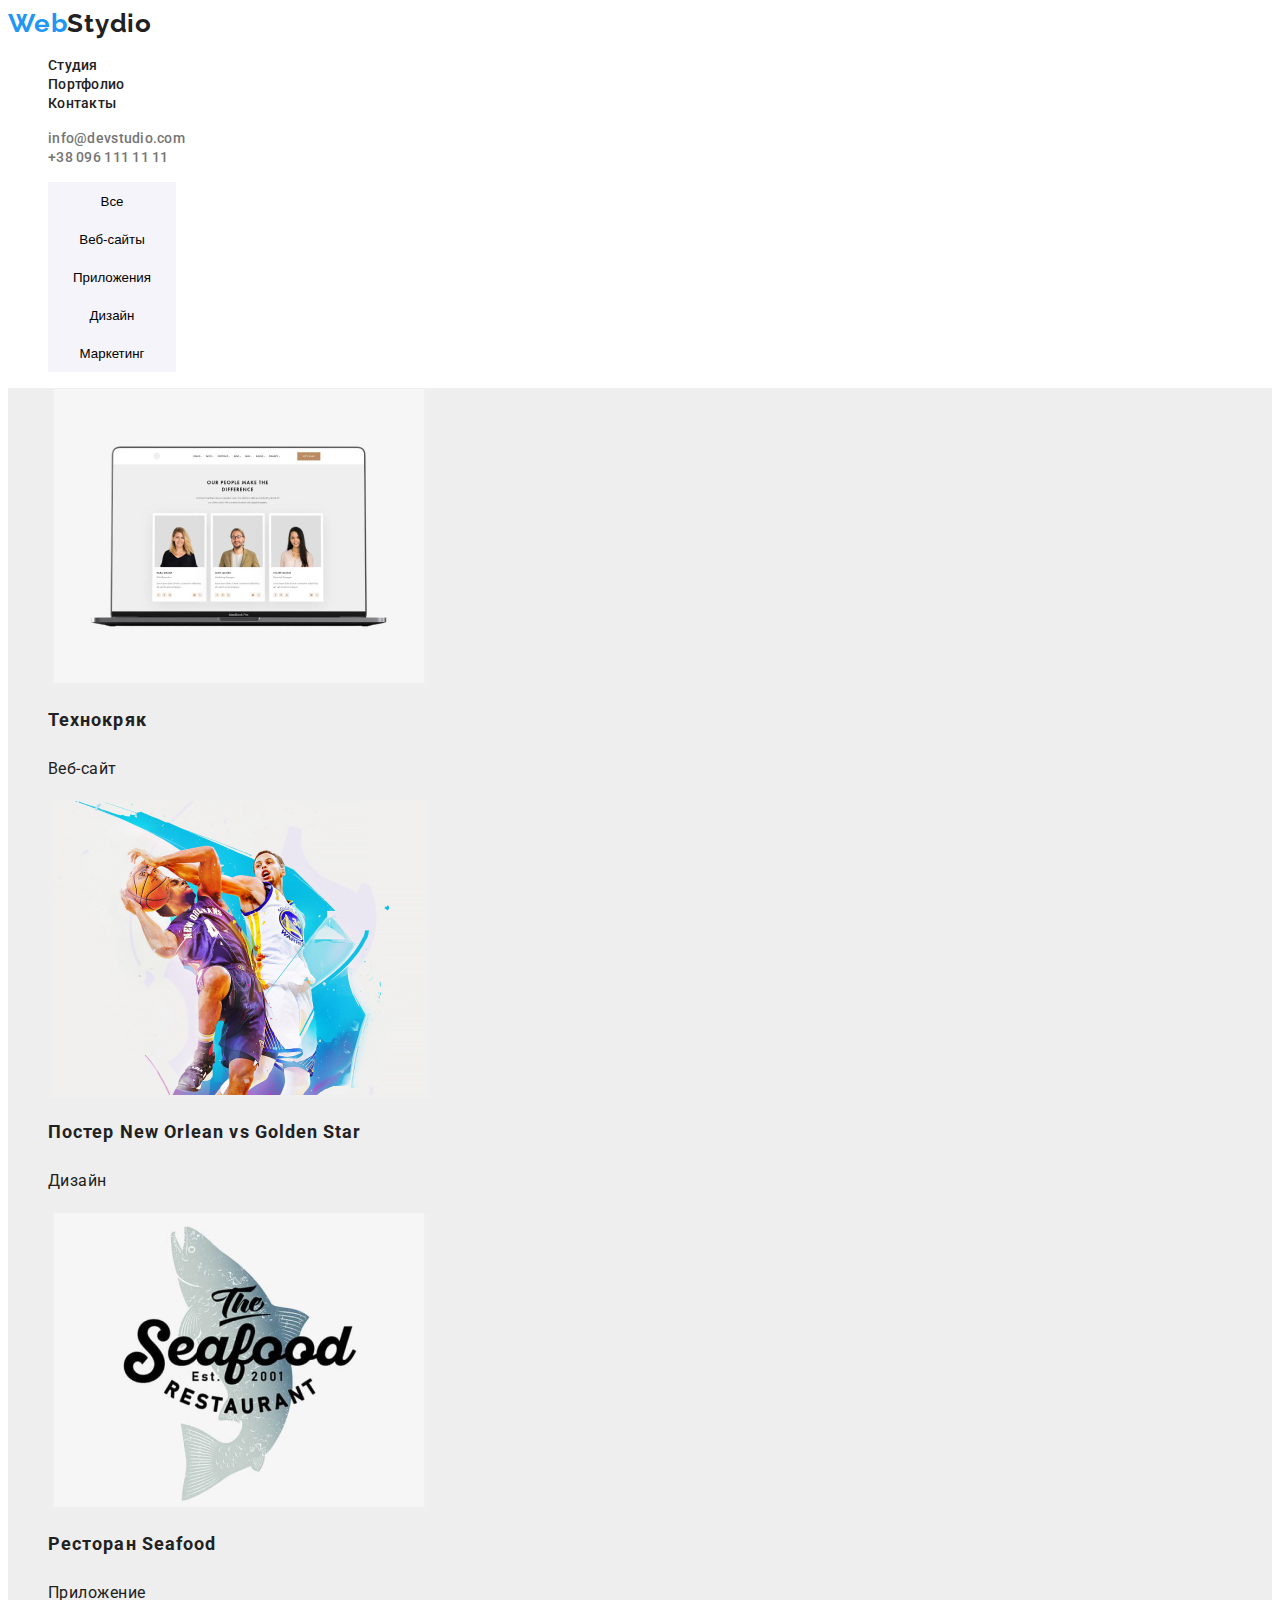
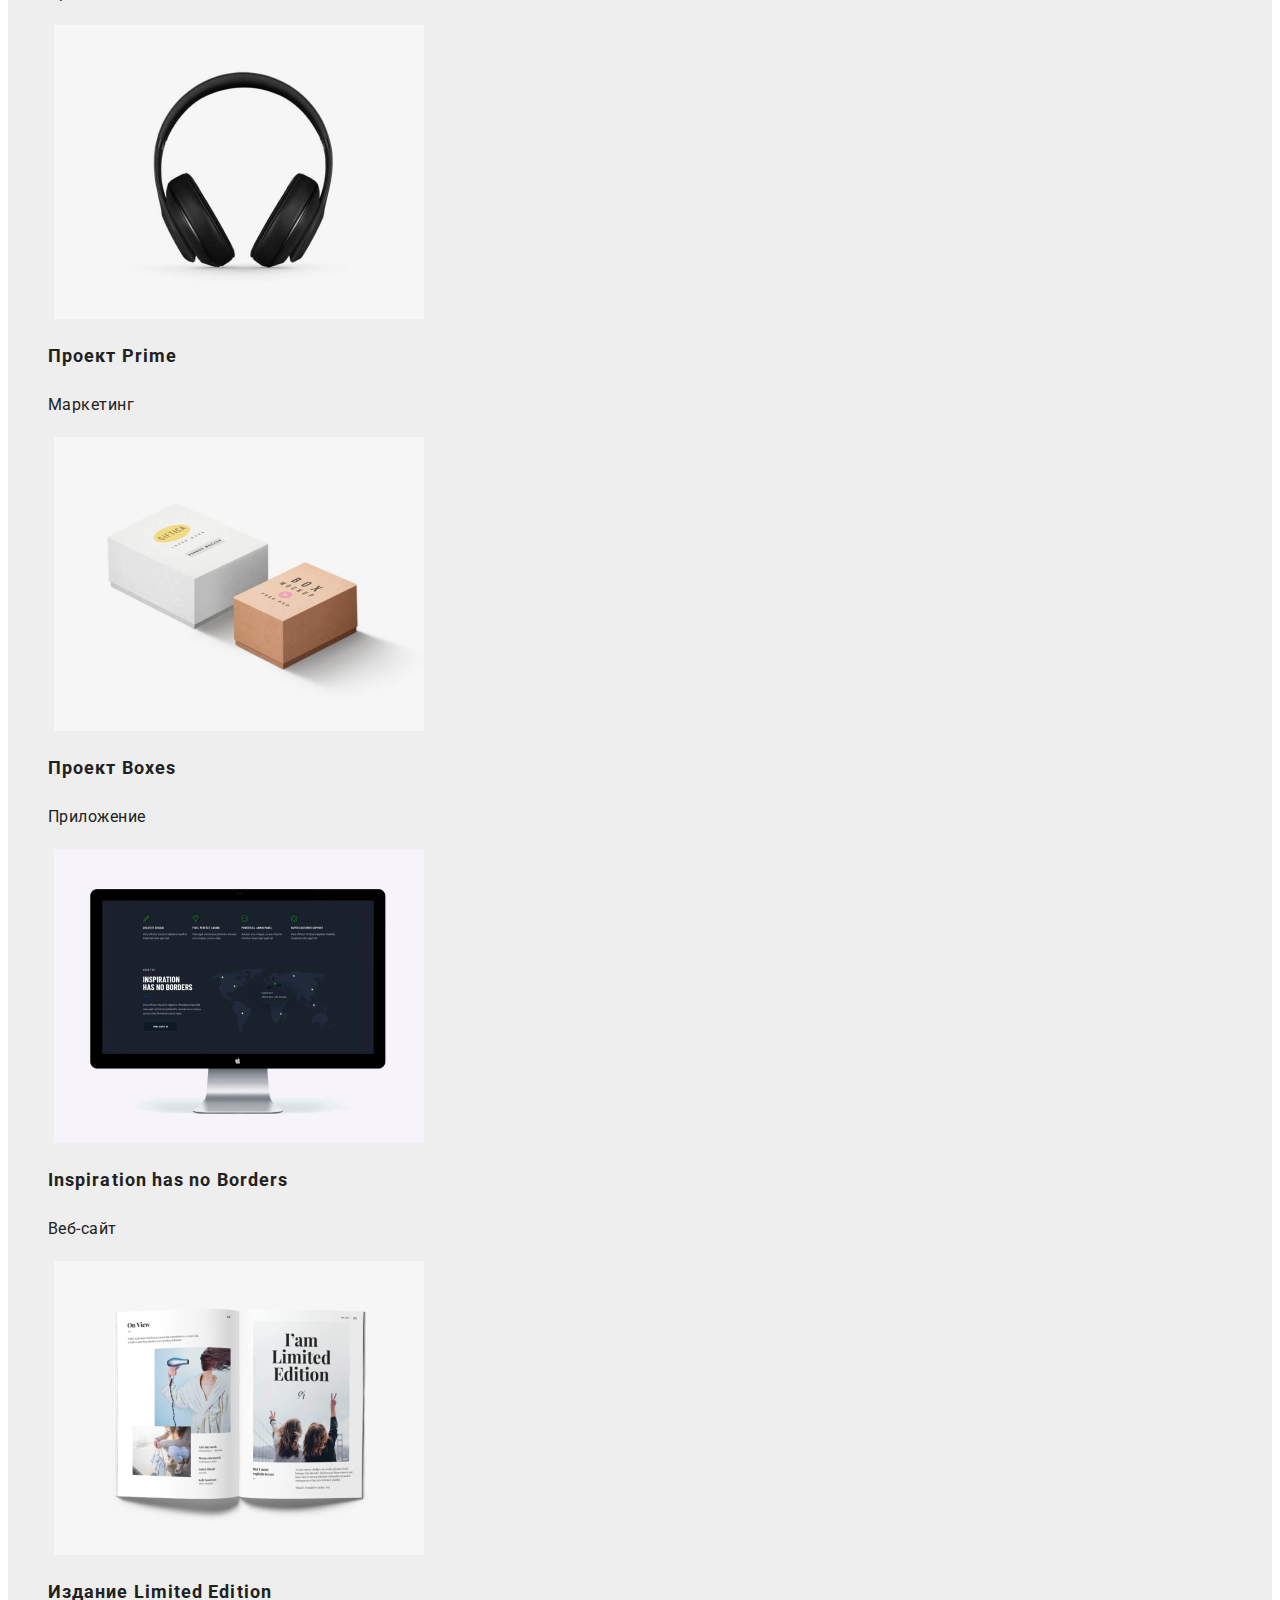
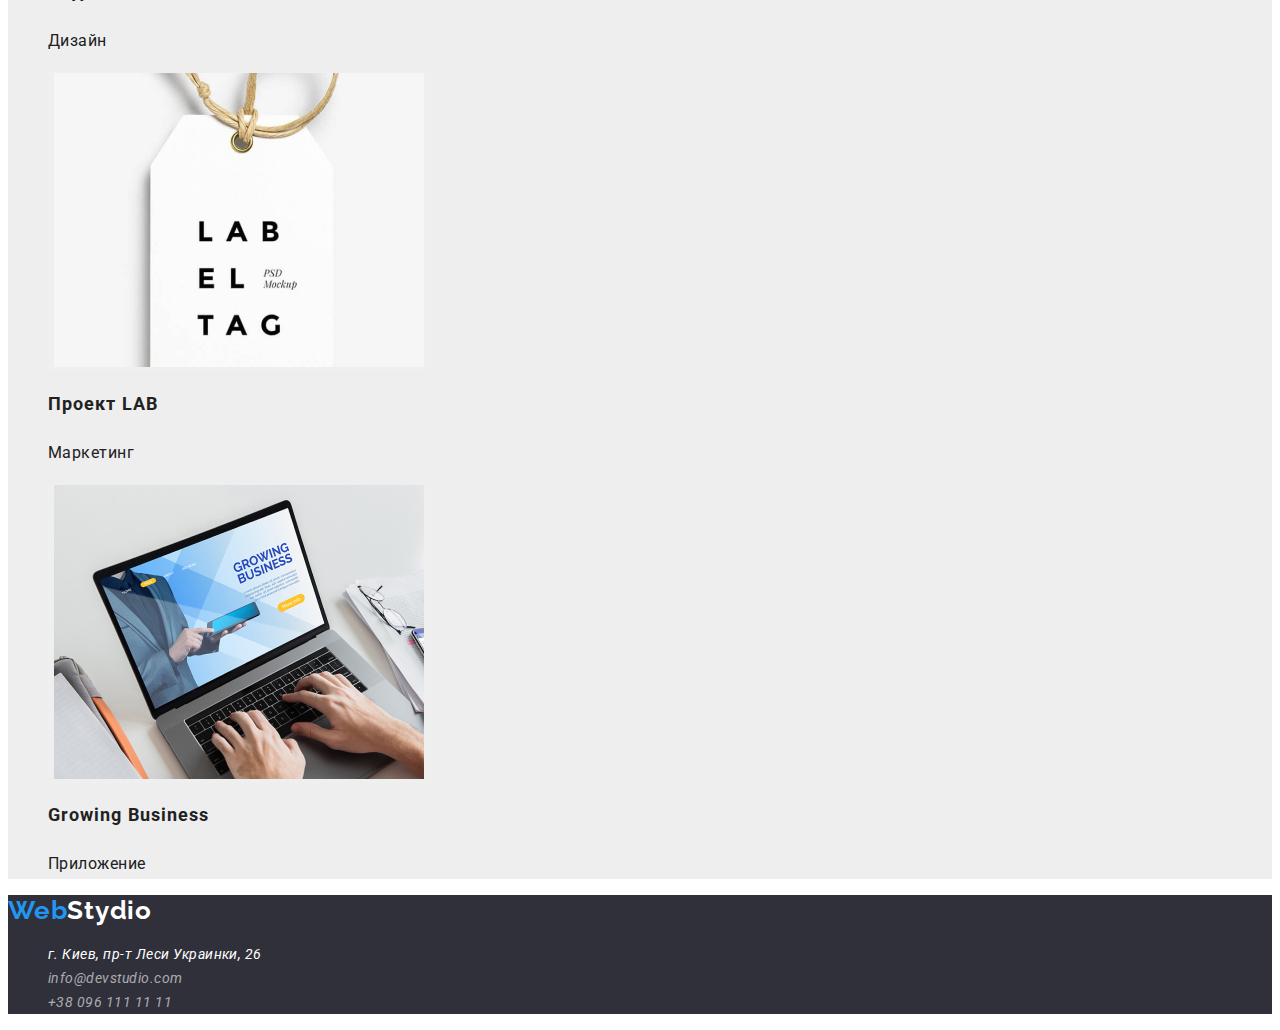
==== portfolio.html @ 28738d11 "Правочка к финалке?" ====
<!DOCTYPE html>
<html lang="ru">

<head>
    <meta charset="UTF-8">
    <meta http-equiv="X-UA-Compatible" content="IE=edge">
    <meta name="viewport" content="width=device-width, initial-scale=1.0">
    <title>goit-markup-hw-02</title>
    <link rel="stylesheet" href="./css/styles.css">
    <link
        href="https://fonts.googleapis.com/css2?family=Raleway:wght@700&family=Roboto:wght@400;500;700;900&display=swap"
        rel="stylesheet">
</head>

<body class="body">

    <!-- header -->
    <header class="header">
        <nav class="link-nav">
            <a class="logo-h" href="./index.html"><span class="span">Web</span>Stydio</a>
            <ul class="link-header">
                <li><a class="link-header-1" href="./index.html">Студия</a></li>
                <li><a class="link-header-2" href="./portfolio.html">Портфолио</a></li>
                <li><a class="link-header-3" href="">Контакты</a></li>
            </ul>
        </nav>
        <ul class="link-tel">
            <li><a class="link-header-4" href="mailto:info@devstudio.com">info@devstudio.com</a></li>
            <li><a class="link-header-5" href="tel:+380961111111">+38 096 111 11 11</a></li>
        </ul>
    </header>

    <!-- main -->
    <main class="main">
        <!-- Filters -->
        <ul>
            <li class="filter-1">
                <button class="link-filter" type="button">
                    <span class="pointer">Все</span>
                </button>
            </li>
            <li class="filter-2">
                <button class="link-filter" type="button">
                    <span class="pointer">Веб-сайты</span>
                </button>
            </li>
            <li class="filter-3">
                <button class="link-filter" type="button">
                    <span class="pointer">Приложения</span>
                </button>
            </li>
            <li class="filter-4">
                <button class="link-filter" type="button">
                    <span class="pointer">Дизайн</span>
                </button>
            </li>
            <li class="filter-5">
                <button class="link-filter" type="button">
                    <span class="pointer">Маркетинг</span>
                </button>
            </li>
        </ul>
        <!-- Projects -->
        <h2 hidden>Проекты</h2>
        <ul class="project-list">
            <li class="project-1">
                <button type="button"><img src="./images/img-2.1.jpg" alt="Веб-сайт Технокряк" width="370"
                        height="294"></button>
                <h2 class="title-project">Технокряк</h2>
                <p class="text-project">Веб-сайт</p>
                <a href=""></a>
            </li>
            <li class="project-2">
                <button type="button"><img src="./images/img-2.2.jpg" alt="Дизайн постер New Orlean vs Golden Star"
                        width="370" height="294"></button>
                <h2 class="title-project">Постер New Orlean vs Golden Star</h2>
                <p class="text-project">Дизайн</p>
                <a href=""></a>

            </li>
            <li class="project-3">
                <button type="button"><img src="./images/img-2.3.jpg" alt="Приложение ресторан Seafood" width="370"
                        height="294"></button>
                <h2 class="title-project">Ресторан Seafood</h2>
                <p class="text-project">Приложение</p>
                <a href=""></a>

            </li>
            <li class="project-4">
                <button type="button"><img src="./images/img-2.4.jpg" alt="Маркетинг проект Prime" width="370"
                        height="294"></button>
                <h2 class="title-project">Проект Prime</h2>
                <p class="text-project">Маркетинг</p>
                <a href=""></a>

            </li>
            <li class="project-5">
                <button type="button"><img src="./images/img-2.5.jpg" alt="Приложение проект Boxes" width="370"
                        height="294"></button>
                <h2 class="title-project">Проект Boxes</h2>
                <p class="text-project">Приложение</p>
                <a href=""></a>

            </li>
            <li class="project-6">
                <button type="button"><img src="./images/img-2.6.jpg" alt="Веб-сайт Inspiration has no Borders"
                        width="370" height="294"></button>
                <h2 class="title-project">Inspiration has no Borders</h2>
                <p class="text-project">Веб-сайт</p>
                <a href=""></a>

            </li>
            <li class="project-7">
                <button type="button"><img src="./images/img-2.7.jpg" alt="Дизайн издание Limited Edition" width="370"
                        height="294"></button>
                <h2 class="title-project">Издание Limited Edition</h2>
                <p class="text-project">Дизайн</p>
                <a href=""></a>

            </li>
            <li class="project-8">
                <button type="button"><img src="./images/img-2.8.jpg" alt="Маркетинг проект LAB" width="370"
                        height="294"></button>
                <h2 class="title-project">Проект LAB</h2>
                <p class="text-project">Маркетинг</p>
                <a href=""></a>

            </li>
            <li class="project-9">
                <button type="button"><img src="./images/img-2.9.jpg" alt="Приложение Growing Business" width="370"
                        height="294"></button>
                <h2 class="title-project">Growing Business</h2>
                <p class="text-project">Приложение</p>
                <a href=""></a>

            </li>
        </ul>
    </main>

    <!-- footer -->
    <footer class="footer">
        <a class="logo-f" href="./index.html"><span class="span">Web</span>Stydio</a>
        <address class="address">
            <ul>
                <li><a class="link-footer-1" href="https://goo.gl/maps/1aV7GLh5moSTKQaL6" target="_blank"
                        rel="noopener noreferrer">г. Киев,
                        пр-т Леси Украинки, 26</a></li>
                <li><a class="link-footer-2" href="mailto:info@devstudio.com">info@devstudio.com</a></li>
                <li><a class="link-footer-3" href="tel:+380961111111">+38 096 111 11 11</a></li>
            </ul>
        </address>
    </footer>
</body>

</html>
---- css/styles.css ----
:root {
    --main-text-color: #212121;
    --main-2-text-color: #757575;
    --accent-color: #2196F3;
    --white-color: #FFFFFF;
    --bg-hd-ft-color: #2F303A;
    --bg-accent-color: #F5F4FA;
}

.body {
    font-family: 'Roboto';
    font-style: normal;
    letter-spacing: 0.03em;
    color: var(--main-text-color);
    background-color: var(--white-color)
}

a {text-decoration: none;}
ul {list-style: none;}
button {border: none;}

/* ! HEADER ! */

/* LOGO-H */

.logo-h {
    font-family: 'Raleway';
    font-weight: 700;
        font-size: 26px;
        line-height: 31px;
        letter-spacing: 0.03em;
        color: var(--main-text-color);
}
.logo-h .span,
.logo-f .span {
    color: var(--accent-color);
}
/* HOVER AND FOCUS IN HEADER */

.header .link-nav .link-header-1:hover,
.header .link-nav .link-header-1:focus {
    color: var(--accent-color)
}

.header .link-nav .link-header-2:hover,
.header .link-nav .link-header-2:focus {
    color:var(--accent-color)
}

.header .link-nav .link-header-3:hover,
.header .link-nav .link-header-3:focus {
    color:var(--accent-color)
}

.header .link-header-4:hover,
.header .link-header-4:focus {
    color:var(--accent-color)
}

.header .link-header-5:hover,
.header .link-header-5:focus {
    color:var(--accent-color)
}

/* COLOR <a> IN HEADER */

.link-header-1,
.link-header-2,
.link-header-3 {
    font-weight: 500;
        font-size: 14px;
        line-height: 16px;
        letter-spacing: 0.02em;
        color: var(--main-text-color);
}
.link-header-4,
.link-header-5 {
    font-weight: 500;
        font-size: 14px;
        line-height: 16px;
        letter-spacing: 0.02em;
        color: var(--main-2-text-color)
}

/* INDEX-MAIN */

/* SECTION-1 */

.hero {
    background-color: var(--bg-hd-ft-color);
}
.title-1 {
    font-weight: 900;
        font-size: 44px;
        line-height: 60px;
        text-align: center;
        letter-spacing: 0.06em;
        color: var(--white-color);
}
.button-1 {
    font-weight: 700;
        font-size: 16px;
        line-height: 30px;
        display: flex;
            align-items: center;
            text-align: center;
            letter-spacing: 0.06em;
            color: var(--white-color);
            background-color: var(--accent-color);
            border-radius: 4px;
}

/* SECTION-2 */

.title-benefit {
    font-weight: 700;
        font-size: 14px;
        line-height: 16px;
}
.text-benefit {
    font-weight: 400;
        font-size: 14px;
        line-height: 24px;
        color: var(--main-2-text-color);
}

/* SECTION-3 */

.title-portfolio {
    font-weight: 700;
        font-size: 36px;
        line-height: 42px;
}

/* SECTION-4 */

.box-team {
    background-color: var(--bg-accent-color);
}
.title-team {
    font-weight: 700;
        font-size: 36px;
        line-height: 42px;
}
.team-card-1,
.team-card-2,
.team-card-3,
.team-card-4 {
    width: 270px;
        height: 368px;
    background-color: var(--white-color);
}
.title-card-1,
.title-card-2,
.title-card-3,
.title-card-4 {
    font-weight: 500;
        font-size: 16px;
        line-height: 19px;
        text-align: center;
}
.text-card-1,
.text-card-2,
.text-card-3,
.text-card-4 {
    font-weight: 400;
        font-size: 16px;
        line-height: 19px;
        text-align: center;
        color: var(--main-2-text-color);
}

/* PORTFOLIO-MAIN */
                                                              
/* FILTERS */

.pointer {
    cursor: pointer;
}
.link-filter:hover,
.link-filter:focus {
    color: var(--white-color);
    background-color: var(--accent-color);
}
.link-filter {
    width: 128px;
    height: 38px;
    background-color: var(--bg-accent-color);
}

/* PROJECTS */

.project-list {
    background-color: #EEEEEE;
}
.title-project {
    font-weight: 700;
        font-size: 18px;
        line-height: 36px;
        letter-spacing: 0.06em;
}
.text-project {
    font-weight: 400;
        font-size: 16px;
        line-height: 30px;
}

/* ! FOOTER ! */

.footer {
    background-color: var(--bg-hd-ft-color);
}
.logo-f {
    font-family: 'Raleway';
        font-weight: 700;
        font-size: 26px;
        line-height: 31px;
        letter-spacing: 0.03em;
    color: var(--white-color);
}
.link-footer-1 {
    font-weight: 400;
        font-size: 14px;
        line-height: 24px;
        color: var(--white-color);
}
.link-footer-2,
.link-footer-3 {
    font-weight: 400;
        font-size: 14px;
        line-height: 24px;
        color: rgba(255, 255, 255, 0.6);
}
.address .link-footer-1:hover,
.address .link-footer-1:focus {
    color:var(--accent-color)
}
.address .link-footer-2:hover,
.address .link-footer-2:focus {
    color:var(--accent-color)
}
.address .link-footer-3:hover,
.address .link-footer-3:focus {
    color:var(--accent-color)
}
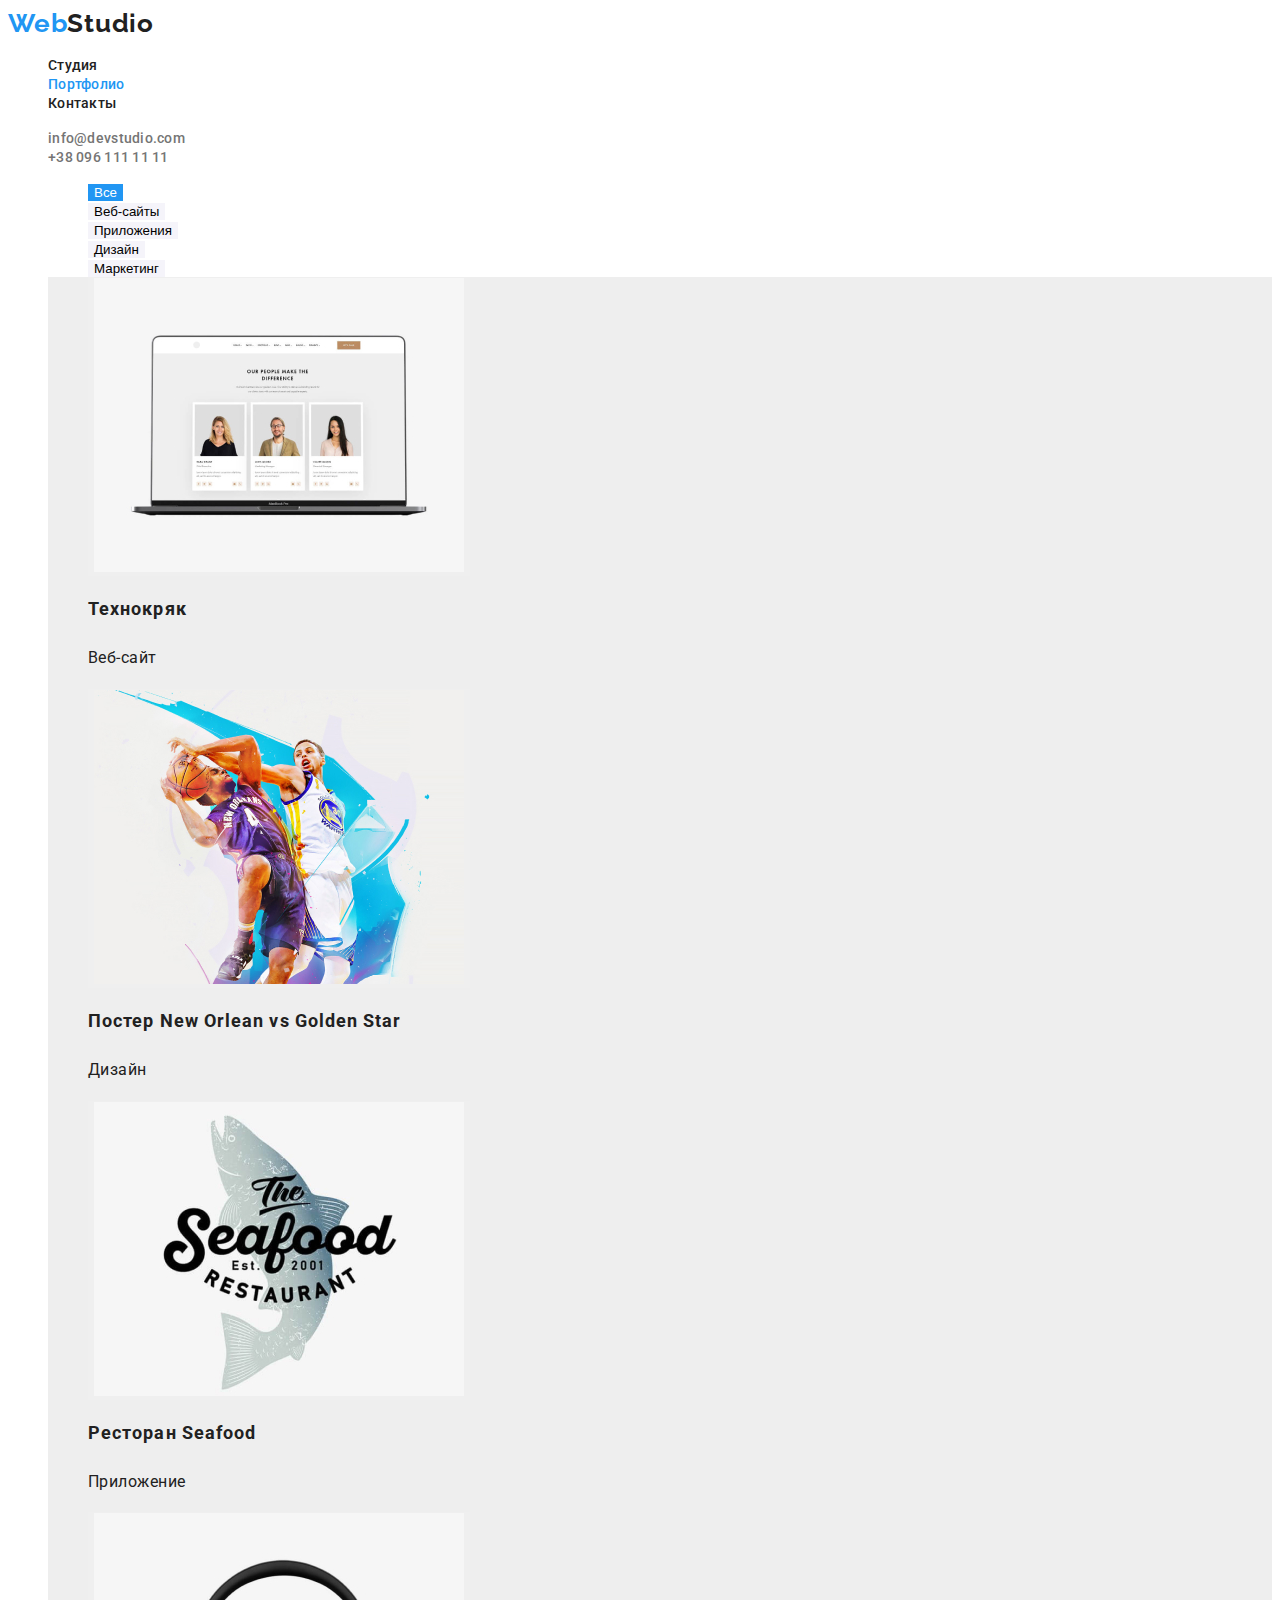
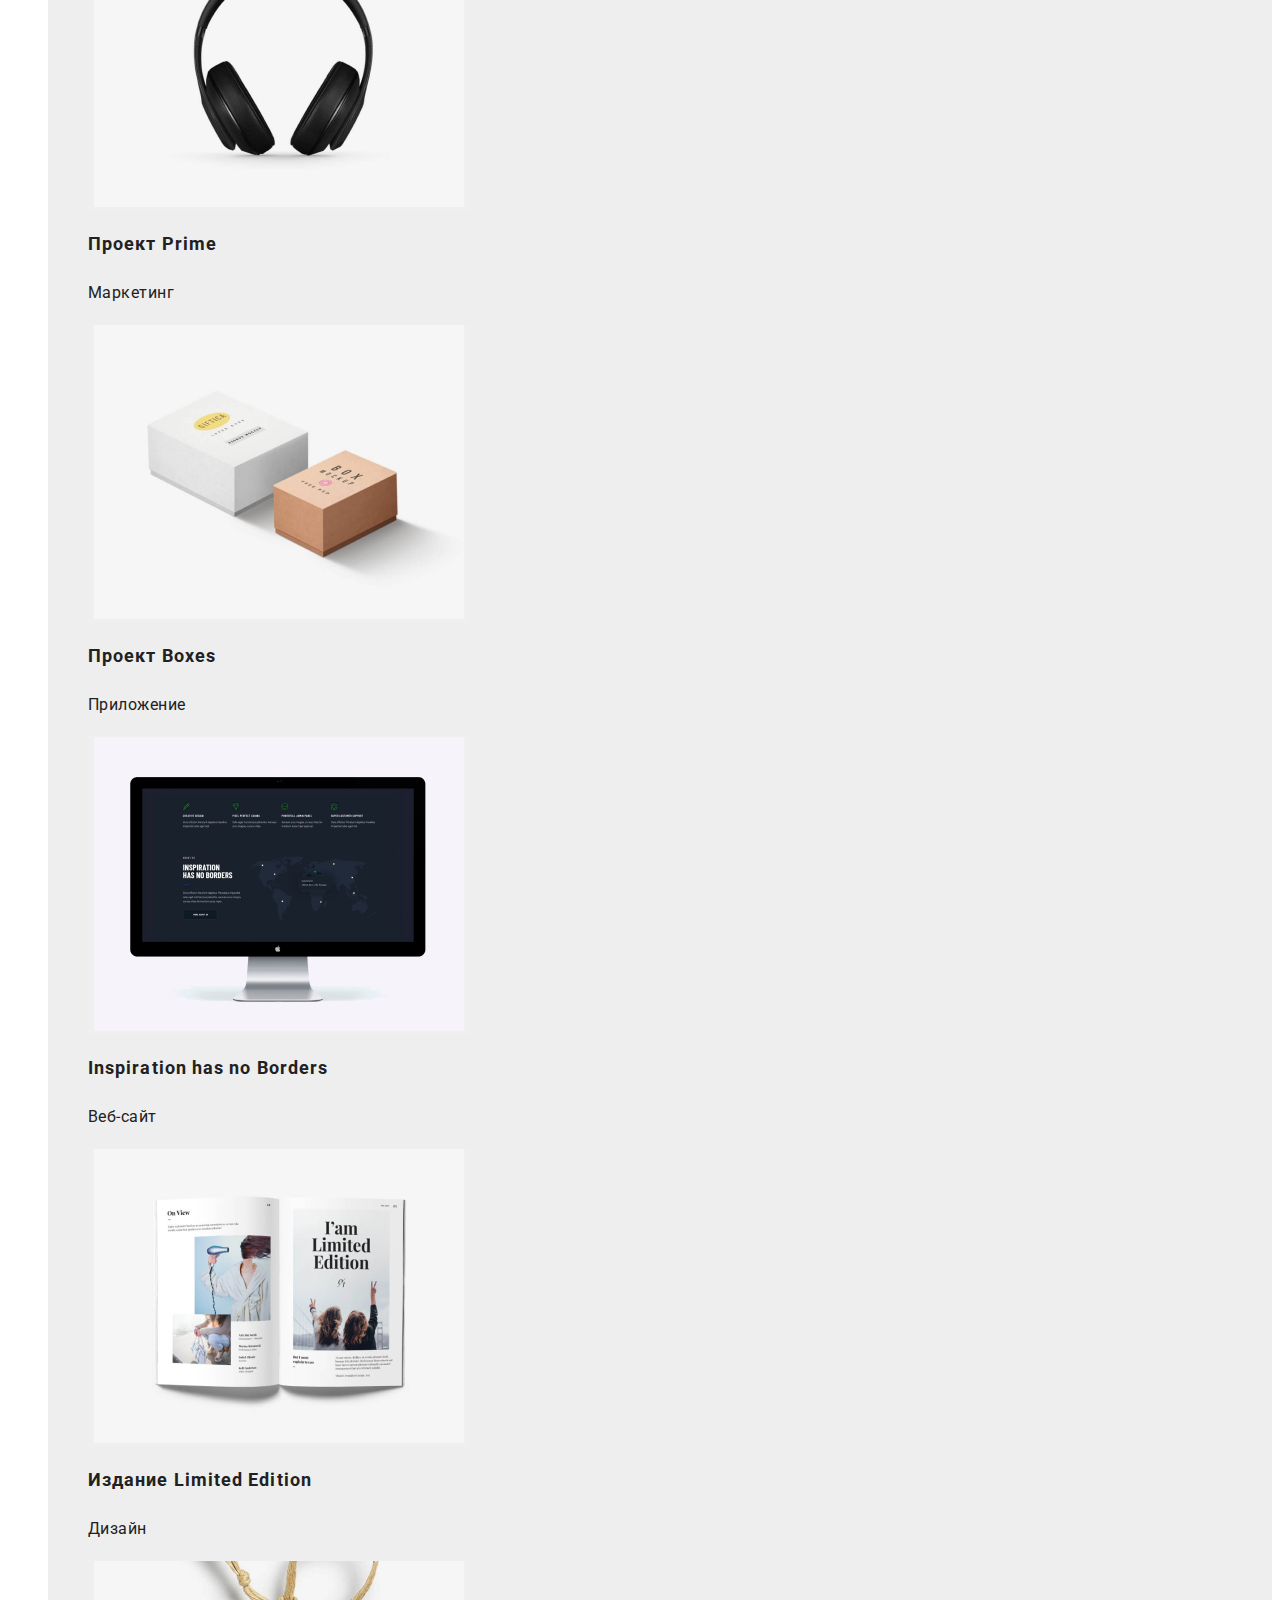
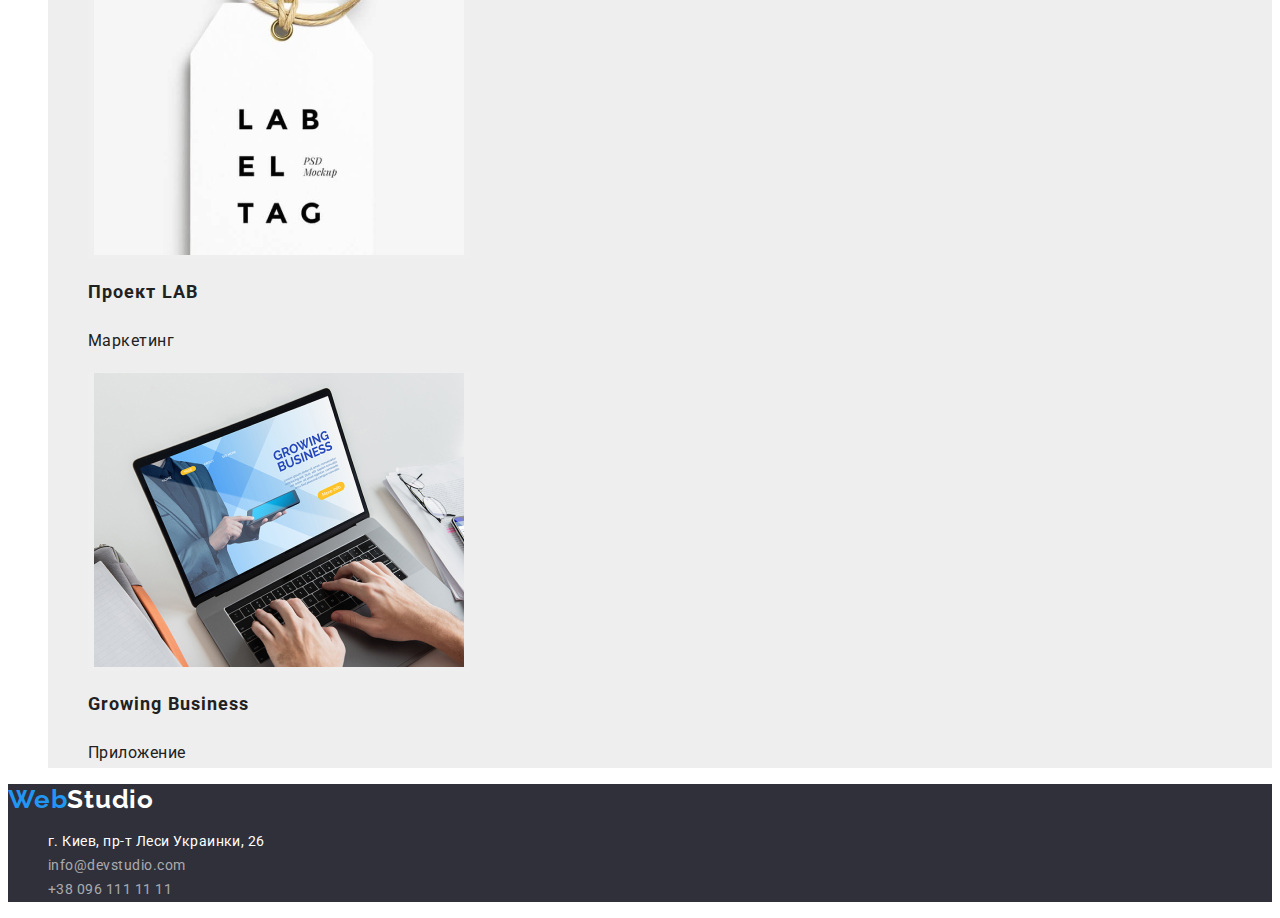
==== commit fd3e2744: "Final?" ====
--- a/portfolio.html
+++ b/portfolio.html
@@ -7,6 +7,8 @@
     <meta name="viewport" content="width=device-width, initial-scale=1.0">
     <title>goit-markup-hw-02</title>
     <link rel="stylesheet" href="./css/styles.css">
+    <link rel="preconnect" href="https://fonts.googleapis.com">
+    <link rel="preconnect" href="https://fonts.gstatic.com" crossorigin>
     <link
         href="https://fonts.googleapis.com/css2?family=Raleway:wght@700&family=Roboto:wght@400;500;700;900&display=swap"
         rel="stylesheet">
@@ -16,137 +18,156 @@
 
     <!-- header -->
     <header class="header">
-        <nav class="link-nav">
-            <a class="logo-h" href="./index.html"><span class="span">Web</span>Stydio</a>
-            <ul class="link-header">
-                <li><a class="link-header-1" href="./index.html">Студия</a></li>
-                <li><a class="link-header-2" href="./portfolio.html">Портфолио</a></li>
-                <li><a class="link-header-3" href="">Контакты</a></li>
+        <nav class="site-nav">
+            <a class="logo" href="./index.html">Web<span class="span-h">Studio</span></a>
+            <ul class="nav-list">
+                <li class="nav-item">
+                    <a class="nav-link" href="./index.html">Студия</a>
+                </li>
+                <li class="nav-item">
+                    <a class="nav-link current" href="./portfolio.html">Портфолио</a>
+                </li>
+                <li class="nav-item">
+                    <a class="nav-link" href="">Контакты</a>
+                </li>
             </ul>
         </nav>
-        <ul class="link-tel">
-            <li><a class="link-header-4" href="mailto:info@devstudio.com">info@devstudio.com</a></li>
-            <li><a class="link-header-5" href="tel:+380961111111">+38 096 111 11 11</a></li>
+        <ul class="contact-list">
+            <li class="contact-item">
+                <a class="contact-link" href="mailto:info@devstudio.com">info@devstudio.com</a>
+            </li>
+            <li class="contact-item">
+                <a class="contact-link" href="tel:+380961111111">+38 096 111 11 11</a>
+            </li>
         </ul>
     </header>
 
     <!-- main -->
     <main class="main">
-        <!-- Filters -->
         <ul>
-            <li class="filter-1">
-                <button class="link-filter" type="button">
-                    <span class="pointer">Все</span>
-                </button>
-            </li>
-            <li class="filter-2">
-                <button class="link-filter" type="button">
-                    <span class="pointer">Веб-сайты</span>
-                </button>
-            </li>
-            <li class="filter-3">
-                <button class="link-filter" type="button">
-                    <span class="pointer">Приложения</span>
-                </button>
-            </li>
-            <li class="filter-4">
-                <button class="link-filter" type="button">
-                    <span class="pointer">Дизайн</span>
-                </button>
-            </li>
-            <li class="filter-5">
-                <button class="link-filter" type="button">
-                    <span class="pointer">Маркетинг</span>
-                </button>
-            </li>
-        </ul>
-        <!-- Projects -->
-        <h2 hidden>Проекты</h2>
-        <ul class="project-list">
-            <li class="project-1">
-                <button type="button"><img src="./images/img-2.1.jpg" alt="Веб-сайт Технокряк" width="370"
-                        height="294"></button>
-                <h2 class="title-project">Технокряк</h2>
-                <p class="text-project">Веб-сайт</p>
-                <a href=""></a>
-            </li>
-            <li class="project-2">
-                <button type="button"><img src="./images/img-2.2.jpg" alt="Дизайн постер New Orlean vs Golden Star"
-                        width="370" height="294"></button>
-                <h2 class="title-project">Постер New Orlean vs Golden Star</h2>
-                <p class="text-project">Дизайн</p>
-                <a href=""></a>
+            <h1 hidden>Портфолио</h1>
+            <!-- Filters -->
+            <ul>
+                <li class="filter-item">
+                    <button class="link-filter active" type="button">
+                        <span class="pointer">Все</span>
+                    </button>
+                </li>
+                <li class="filter-item">
+                    <button class="link-filter" type="button">
+                        <span class="pointer">Веб-сайты</span>
+                    </button>
+                </li>
+                <li class="filter-item">
+                    <button class="link-filter" type="button">
+                        <span class="pointer">Приложения</span>
+                    </button>
+                </li>
+                <li class="filter-item">
+                    <button class="link-filter" type="button">
+                        <span class="pointer">Дизайн</span>
+                    </button>
+                </li>
+                <li class="filter-item">
+                    <button class="link-filter" type="button">
+                        <span class="pointer">Маркетинг</span>
+                    </button>
+                </li>
+            </ul>
+            <!-- Projects -->
+            <h2 hidden>Проекты</h2>
+            <ul class="project-list">
+                <li class="project-item">
+                    <button type="button"><img src="./images/img-2.1.jpg" alt="Веб-сайт Технокряк" width="370"
+                            height="294"></button>
+                    <h2 class="title-project">Технокряк</h2>
+                    <p class="text-project">Веб-сайт</p>
+                    <a href=""></a>
+                </li>
+                <li class="project-item">
+                    <button type="button"><img src="./images/img-2.2.jpg" alt="Дизайн постер New Orlean vs Golden Star"
+                            width="370" height="294"></button>
+                    <h2 class="title-project">Постер <span lang="en">New Orlean vs Golden Star</span></h2>
+                    <p class="text-project">Дизайн</p>
+                    <a href=""></a>
 
-            </li>
-            <li class="project-3">
-                <button type="button"><img src="./images/img-2.3.jpg" alt="Приложение ресторан Seafood" width="370"
-                        height="294"></button>
-                <h2 class="title-project">Ресторан Seafood</h2>
-                <p class="text-project">Приложение</p>
-                <a href=""></a>
+                </li>
+                <li class="project-item">
+                    <button type="button"><img src="./images/img-2.3.jpg" alt="Приложение ресторан Seafood" width="370"
+                            height="294"></button>
+                    <h2 class="title-project">Ресторан <span lang="en">Seafood</span></h2>
+                    <p class="text-project">Приложение</p>
+                    <a href=""></a>
 
-            </li>
-            <li class="project-4">
-                <button type="button"><img src="./images/img-2.4.jpg" alt="Маркетинг проект Prime" width="370"
-                        height="294"></button>
-                <h2 class="title-project">Проект Prime</h2>
-                <p class="text-project">Маркетинг</p>
-                <a href=""></a>
+                </li>
+                <li class="project-item">
+                    <button type="button"><img src="./images/img-2.4.jpg" alt="Маркетинг проект Prime" width="370"
+                            height="294"></button>
+                    <h2 class="title-project">Проект <span lang="en">Prime</span></h2>
+                    <p class="text-project">Маркетинг</p>
+                    <a href=""></a>
 
-            </li>
-            <li class="project-5">
-                <button type="button"><img src="./images/img-2.5.jpg" alt="Приложение проект Boxes" width="370"
-                        height="294"></button>
-                <h2 class="title-project">Проект Boxes</h2>
-                <p class="text-project">Приложение</p>
-                <a href=""></a>
+                </li>
+                <li class="project-item">
+                    <button type="button"><img src="./images/img-2.5.jpg" alt="Приложение проект Boxes" width="370"
+                            height="294"></button>
+                    <h2 class="title-project">Проект <span lang="en">Boxes</span></h2>
+                    <p class="text-project">Приложение</p>
+                    <a href=""></a>
 
-            </li>
-            <li class="project-6">
-                <button type="button"><img src="./images/img-2.6.jpg" alt="Веб-сайт Inspiration has no Borders"
-                        width="370" height="294"></button>
-                <h2 class="title-project">Inspiration has no Borders</h2>
-                <p class="text-project">Веб-сайт</p>
-                <a href=""></a>
+                </li>
+                <li class="project-item">
+                    <button type="button"><img src="./images/img-2.6.jpg" alt="Веб-сайт Inspiration has no Borders"
+                            width="370" height="294"></button>
+                    <h2 class="title-project"><span lang="en">Inspiration has no Borders</span></h2>
+                    <p class="text-project">Веб-сайт</p>
+                    <a href=""></a>
 
-            </li>
-            <li class="project-7">
-                <button type="button"><img src="./images/img-2.7.jpg" alt="Дизайн издание Limited Edition" width="370"
-                        height="294"></button>
-                <h2 class="title-project">Издание Limited Edition</h2>
-                <p class="text-project">Дизайн</p>
-                <a href=""></a>
+                </li>
+                <li class="project-item">
+                    <button type="button"><img src="./images/img-2.7.jpg" alt="Дизайн издание Limited Edition"
+                            width="370" height="294"></button>
+                    <h2 class="title-project">Издание <span lang="en">Limited Edition</span></h2>
+                    <p class="text-project">Дизайн</p>
+                    <a href=""></a>
 
-            </li>
-            <li class="project-8">
-                <button type="button"><img src="./images/img-2.8.jpg" alt="Маркетинг проект LAB" width="370"
-                        height="294"></button>
-                <h2 class="title-project">Проект LAB</h2>
-                <p class="text-project">Маркетинг</p>
-                <a href=""></a>
+                </li>
+                <li class="project-item">
+                    <button type="button"><img src="./images/img-2.8.jpg" alt="Маркетинг проект LAB" width="370"
+                            height="294"></button>
+                    <h2 class="title-project">Проект <span lang="en">LAB</span></h2>
+                    <p class="text-project">Маркетинг</p>
+                    <a href=""></a>
 
-            </li>
-            <li class="project-9">
-                <button type="button"><img src="./images/img-2.9.jpg" alt="Приложение Growing Business" width="370"
-                        height="294"></button>
-                <h2 class="title-project">Growing Business</h2>
-                <p class="text-project">Приложение</p>
-                <a href=""></a>
+                </li>
+                <li class="project-item">
+                    <button type="button"><img src="./images/img-2.9.jpg" alt="Приложение Growing Business" width="370"
+                            height="294"></button>
+                    <h2 class="title-project"><span lang="en">Growing Business</span></h2>
+                    <p class="text-project">Приложение</p>
+                    <a href=""></a>
 
-            </li>
+                </li>
+            </ul>
         </ul>
     </main>
 
     <!-- footer -->
     <footer class="footer">
-        <a class="logo-f" href="./index.html"><span class="span">Web</span>Stydio</a>
+        <a class="logo" href="./index.html">Web<span class="span-f">Studio</span></a>
         <address class="address">
             <ul>
-                <li><a class="link-footer-1" href="https://goo.gl/maps/1aV7GLh5moSTKQaL6" target="_blank"
+                <li>
+                    <a class="footer-address-link" href="https://goo.gl/maps/1aV7GLh5moSTKQaL6" target="_blank"
                         rel="noopener noreferrer">г. Киев,
-                        пр-т Леси Украинки, 26</a></li>
-                <li><a class="link-footer-2" href="mailto:info@devstudio.com">info@devstudio.com</a></li>
-                <li><a class="link-footer-3" href="tel:+380961111111">+38 096 111 11 11</a></li>
+                        пр-т Леси Украинки, 26</a>
+                </li>
+                <li>
+                    <a class="link-footer" href="mailto:info@devstudio.com">info@devstudio.com</a>
+                </li>
+                <li>
+                    <a class="link-footer" href="tel:+380961111111">+38 096 111 11 11</a>
+                </li>
             </ul>
         </address>
     </footer>
--- a/css/styles.css
+++ b/css/styles.css
@@ -21,63 +21,50 @@
 
 /* ! HEADER ! */
 
-/* LOGO-H */
-
-.logo-h {
+/* LOGO */
+
+.logo {
     font-family: 'Raleway';
     font-weight: 700;
         font-size: 26px;
-        line-height: 31px;
+        line-height: 1.19;
         letter-spacing: 0.03em;
-        color: var(--main-text-color);
-}
-.logo-h .span,
-.logo-f .span {
+        color: var(--accent-color)
+}
+.logo .span-h {
+    color: var(--main-text-color);
+}
+.logo .span-f {
+    color: var(--white-color);
+}
+
+/* HOVER AND FOCUS IN HEADER */
+
+.header .site-nav .nav-link:hover,
+.header .site-nav .nav-link:focus {
+    color: var(--accent-color)
+}
+
+.header .contact-link:hover,
+.header .contact-link:focus {
+    color:var(--accent-color)
+}
+
+/* COLOR <a> IN HEADER */
+.nav-link.current {
     color: var(--accent-color);
 }
-/* HOVER AND FOCUS IN HEADER */
-
-.header .link-nav .link-header-1:hover,
-.header .link-nav .link-header-1:focus {
-    color: var(--accent-color)
-}
-
-.header .link-nav .link-header-2:hover,
-.header .link-nav .link-header-2:focus {
-    color:var(--accent-color)
-}
-
-.header .link-nav .link-header-3:hover,
-.header .link-nav .link-header-3:focus {
-    color:var(--accent-color)
-}
-
-.header .link-header-4:hover,
-.header .link-header-4:focus {
-    color:var(--accent-color)
-}
-
-.header .link-header-5:hover,
-.header .link-header-5:focus {
-    color:var(--accent-color)
-}
-
-/* COLOR <a> IN HEADER */
-
-.link-header-1,
-.link-header-2,
-.link-header-3 {
+.nav-link {
     font-weight: 500;
         font-size: 14px;
-        line-height: 16px;
+        line-height: 1.14;
         letter-spacing: 0.02em;
         color: var(--main-text-color);
 }
-.link-header-4,
-.link-header-5 {
+.contact-link {
     font-weight: 500;
         font-size: 14px;
-        line-height: 16px;
+        line-height: 1.14;
         letter-spacing: 0.02em;
         color: var(--main-2-text-color)
 }
@@ -89,18 +76,18 @@
 .hero {
     background-color: var(--bg-hd-ft-color);
 }
-.title-1 {
+.title-hero {
     font-weight: 900;
         font-size: 44px;
-        line-height: 60px;
+        line-height: 1.36;
         text-align: center;
         letter-spacing: 0.06em;
         color: var(--white-color);
 }
-.button-1 {
+.button-hero {
     font-weight: 700;
         font-size: 16px;
-        line-height: 30px;
+        line-height: 1.87;
         display: flex;
             align-items: center;
             text-align: center;
@@ -113,59 +100,41 @@
 /* SECTION-2 */
 
 .title-benefit {
-    font-weight: 700;
-        font-size: 14px;
-        line-height: 16px;
+        font-size: 14px;
+        line-height: 1.14;
 }
 .text-benefit {
-    font-weight: 400;
-        font-size: 14px;
-        line-height: 24px;
+        font-size: 14px;
+        line-height: 1.71;
         color: var(--main-2-text-color);
 }
 
 /* SECTION-3 */
 
-.title-portfolio {
-    font-weight: 700;
+.section-title {
         font-size: 36px;
-        line-height: 42px;
+        line-height: 1.16;
 }
 
 /* SECTION-4 */
 
-.box-team {
+.section-team {
     background-color: var(--bg-accent-color);
 }
-.title-team {
-    font-weight: 700;
-        font-size: 36px;
-        line-height: 42px;
-}
-.team-card-1,
-.team-card-2,
-.team-card-3,
-.team-card-4 {
+.team-card {
     width: 270px;
         height: 368px;
     background-color: var(--white-color);
 }
-.title-card-1,
-.title-card-2,
-.title-card-3,
-.title-card-4 {
+.title-card {
     font-weight: 500;
         font-size: 16px;
-        line-height: 19px;
+        line-height: 1.18;
         text-align: center;
 }
-.text-card-1,
-.text-card-2,
-.text-card-3,
-.text-card-4 {
-    font-weight: 400;
-        font-size: 16px;
-        line-height: 19px;
+.text-card {
+        font-size: 16px;
+        line-height: 1.18;
         text-align: center;
         color: var(--main-2-text-color);
 }
@@ -183,9 +152,11 @@
     background-color: var(--accent-color);
 }
 .link-filter {
-    width: 128px;
-    height: 38px;
     background-color: var(--bg-accent-color);
+}
+.link-filter.active {
+    color: var(--white-color);
+    background-color: var(--accent-color);
 }
 
 /* PROJECTS */
@@ -194,15 +165,13 @@
     background-color: #EEEEEE;
 }
 .title-project {
-    font-weight: 700;
         font-size: 18px;
-        line-height: 36px;
+        line-height: 2;
         letter-spacing: 0.06em;
 }
 .text-project {
-    font-weight: 400;
-        font-size: 16px;
-        line-height: 30px;
+        font-size: 16px;
+        line-height: 1.87;
 }
 
 /* ! FOOTER ! */
@@ -210,36 +179,26 @@
 .footer {
     background-color: var(--bg-hd-ft-color);
 }
-.logo-f {
-    font-family: 'Raleway';
-        font-weight: 700;
-        font-size: 26px;
-        line-height: 31px;
-        letter-spacing: 0.03em;
-    color: var(--white-color);
-}
-.link-footer-1 {
+
+.footer-address-link {
     font-weight: 400;
         font-size: 14px;
-        line-height: 24px;
-        color: var(--white-color);
-}
-.link-footer-2,
-.link-footer-3 {
-    font-weight: 400;
-        font-size: 14px;
-        line-height: 24px;
+        line-height: 1.71;
+        color: var(--white-color)
+}
+.link-footer {
+        font-size: 14px;
+        line-height: 1.71;
         color: rgba(255, 255, 255, 0.6);
 }
-.address .link-footer-1:hover,
-.address .link-footer-1:focus {
+.address .link-footer:hover,
+.address .link-footer:focus {
     color:var(--accent-color)
 }
-.address .link-footer-2:hover,
-.address .link-footer-2:focus {
+.address .link-footer:hover,
+.address .link-footer:focus {
     color:var(--accent-color)
 }
-.address .link-footer-3:hover,
-.address .link-footer-3:focus {
-    color:var(--accent-color)
+.address {
+    font-style: normal;
 }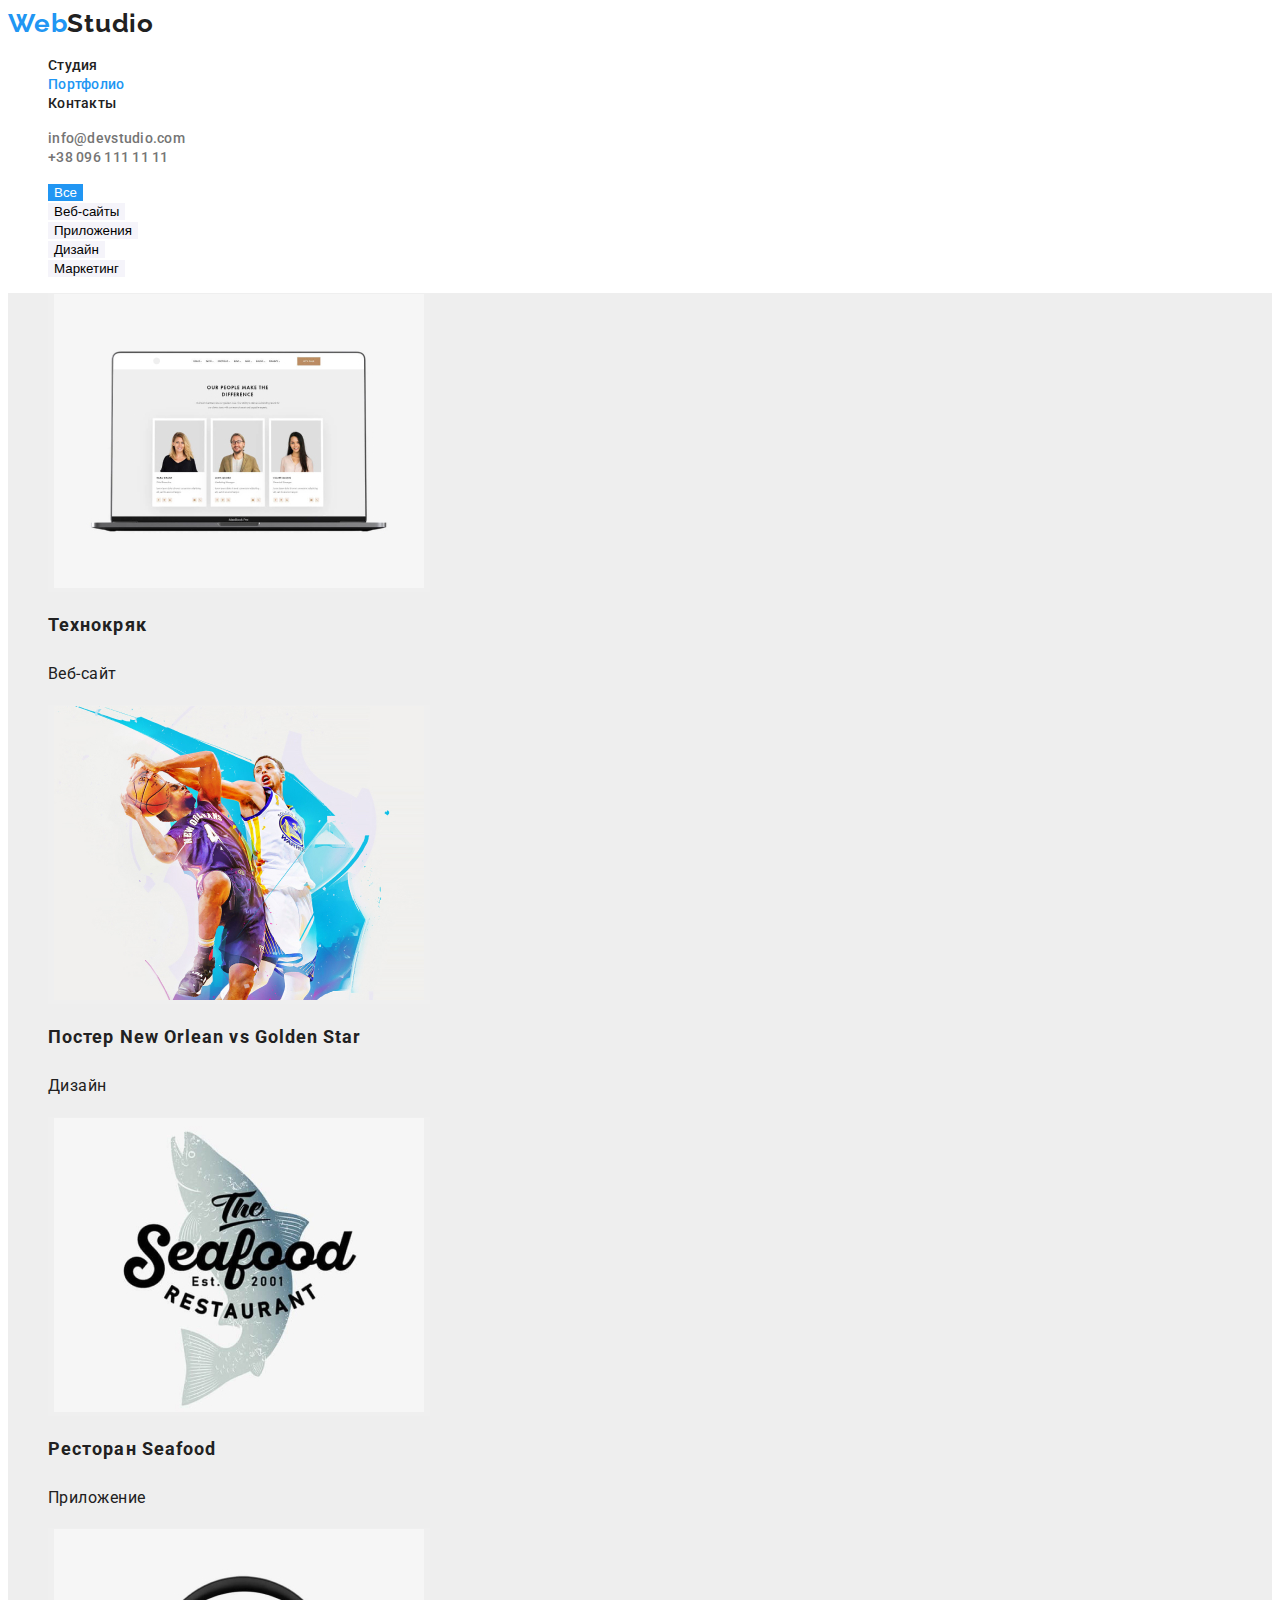
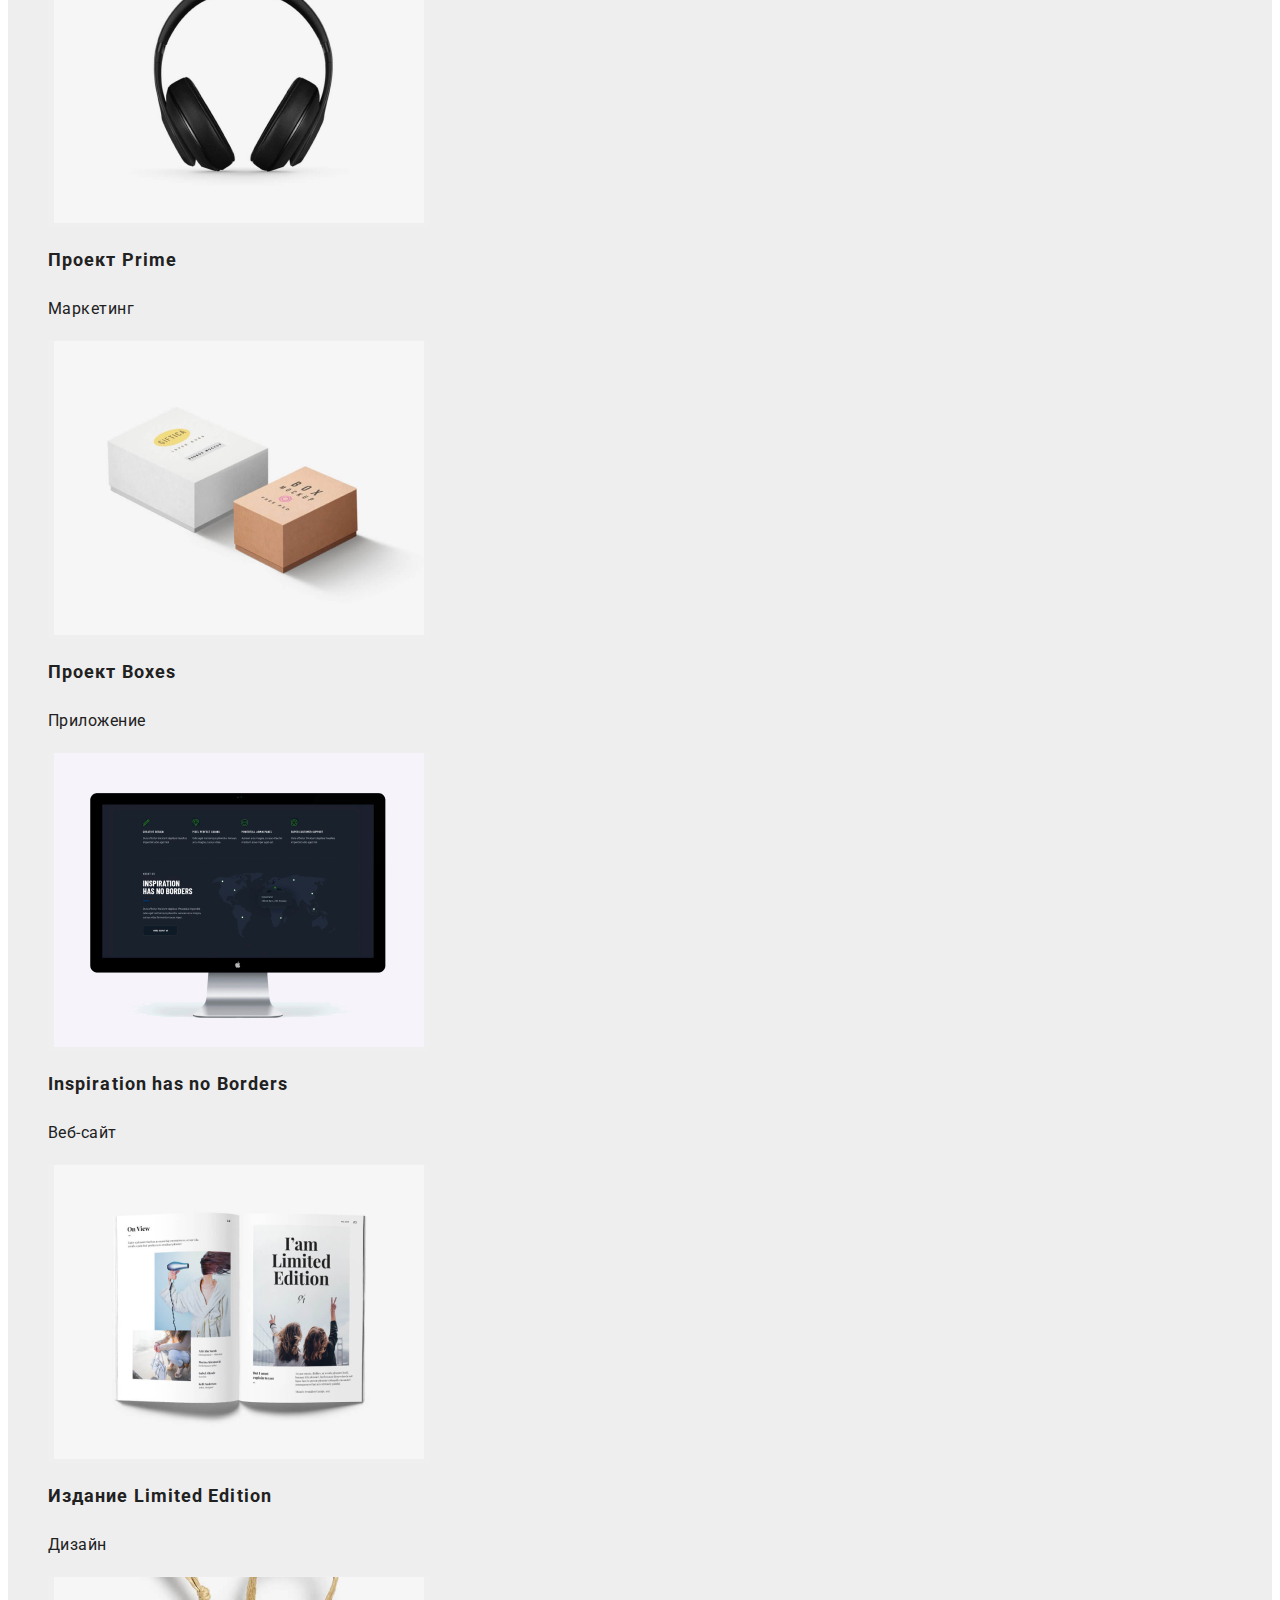
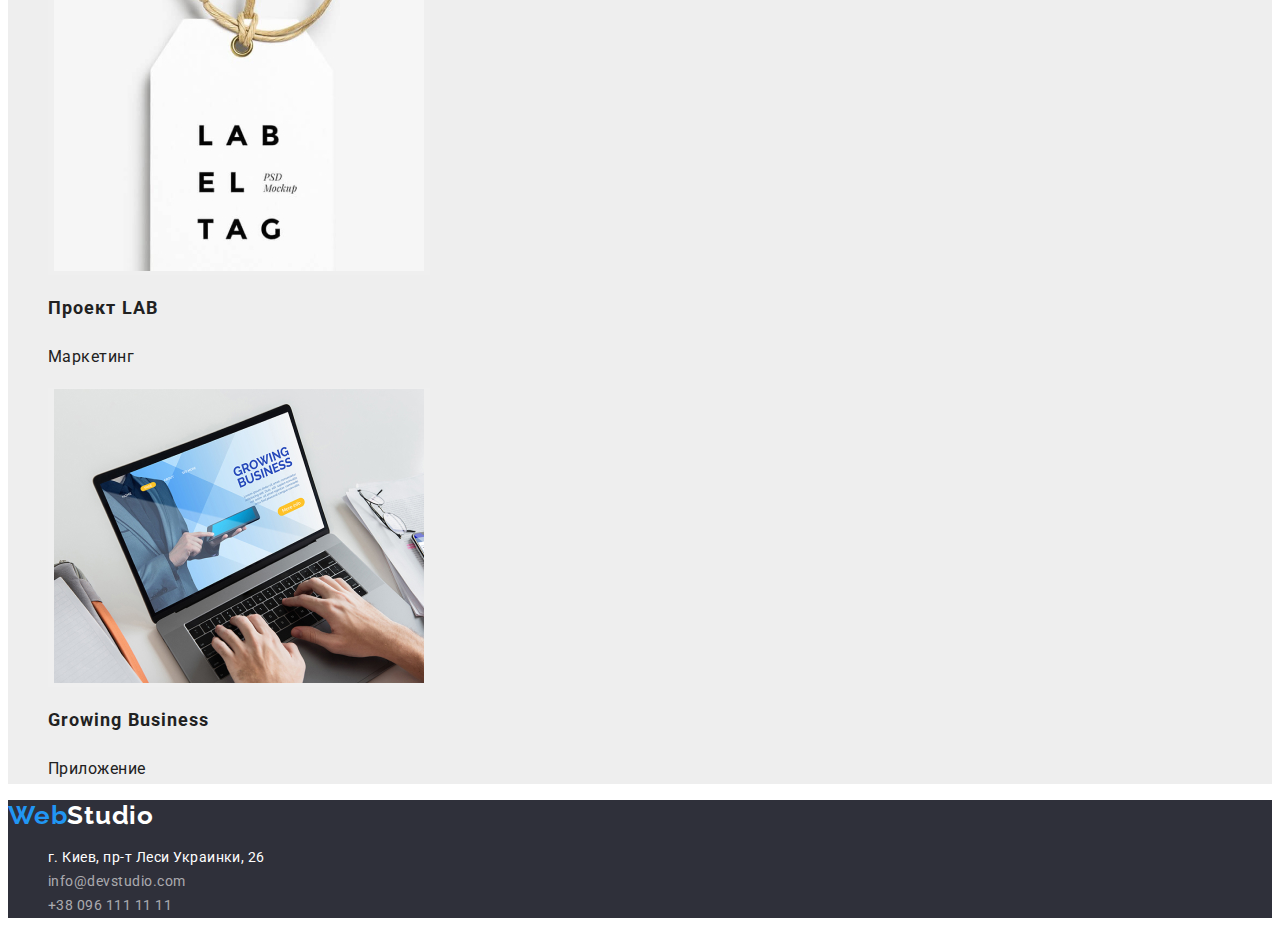
==== commit 77f3a733: "Добавляет class="visually-hidden"" ====
--- a/portfolio.html
+++ b/portfolio.html
@@ -44,112 +44,112 @@
 
     <!-- main -->
     <main class="main">
+        <h1 class="visually-hidden">Портфолио</h1>
+
+        <!-- Filters -->
         <ul>
-            <h1 hidden>Портфолио</h1>
-            <!-- Filters -->
-            <ul>
-                <li class="filter-item">
-                    <button class="link-filter active" type="button">
-                        <span class="pointer">Все</span>
-                    </button>
-                </li>
-                <li class="filter-item">
-                    <button class="link-filter" type="button">
-                        <span class="pointer">Веб-сайты</span>
-                    </button>
-                </li>
-                <li class="filter-item">
-                    <button class="link-filter" type="button">
-                        <span class="pointer">Приложения</span>
-                    </button>
-                </li>
-                <li class="filter-item">
-                    <button class="link-filter" type="button">
-                        <span class="pointer">Дизайн</span>
-                    </button>
-                </li>
-                <li class="filter-item">
-                    <button class="link-filter" type="button">
-                        <span class="pointer">Маркетинг</span>
-                    </button>
-                </li>
-            </ul>
-            <!-- Projects -->
-            <h2 hidden>Проекты</h2>
-            <ul class="project-list">
-                <li class="project-item">
-                    <button type="button"><img src="./images/img-2.1.jpg" alt="Веб-сайт Технокряк" width="370"
-                            height="294"></button>
-                    <h2 class="title-project">Технокряк</h2>
-                    <p class="text-project">Веб-сайт</p>
-                    <a href=""></a>
-                </li>
-                <li class="project-item">
-                    <button type="button"><img src="./images/img-2.2.jpg" alt="Дизайн постер New Orlean vs Golden Star"
-                            width="370" height="294"></button>
-                    <h2 class="title-project">Постер <span lang="en">New Orlean vs Golden Star</span></h2>
-                    <p class="text-project">Дизайн</p>
-                    <a href=""></a>
+            <li class="filter-item">
+                <button class="link-filter active" type="button">
+                    <span class="pointer">Все</span>
+                </button>
+            </li>
+            <li class="filter-item">
+                <button class="link-filter" type="button">
+                    <span class="pointer">Веб-сайты</span>
+                </button>
+            </li>
+            <li class="filter-item">
+                <button class="link-filter" type="button">
+                    <span class="pointer">Приложения</span>
+                </button>
+            </li>
+            <li class="filter-item">
+                <button class="link-filter" type="button">
+                    <span class="pointer">Дизайн</span>
+                </button>
+            </li>
+            <li class="filter-item">
+                <button class="link-filter" type="button">
+                    <span class="pointer">Маркетинг</span>
+                </button>
+            </li>
+        </ul>
 
-                </li>
-                <li class="project-item">
-                    <button type="button"><img src="./images/img-2.3.jpg" alt="Приложение ресторан Seafood" width="370"
-                            height="294"></button>
-                    <h2 class="title-project">Ресторан <span lang="en">Seafood</span></h2>
-                    <p class="text-project">Приложение</p>
-                    <a href=""></a>
+        <!-- Projects -->
+        <ul class="project-list">
+            <li class="project-item">
+                <button type="button"><img src="./images/img-2.1.jpg" alt="Веб-сайт Технокряк" width="370"
+                        height="294"></button>
+                <h2 class="title-project">Технокряк</h2>
+                <p class="text-project">Веб-сайт</p>
+                <a href=""></a>
+            </li>
+            <li class="project-item">
+                <button type="button"><img src="./images/img-2.2.jpg" alt="Дизайн постер New Orlean vs Golden Star"
+                        width="370" height="294"></button>
+                <h2 class="title-project">Постер <span lang="en">New Orlean vs Golden Star</span></h2>
+                <p class="text-project">Дизайн</p>
+                <a href=""></a>
 
-                </li>
-                <li class="project-item">
-                    <button type="button"><img src="./images/img-2.4.jpg" alt="Маркетинг проект Prime" width="370"
-                            height="294"></button>
-                    <h2 class="title-project">Проект <span lang="en">Prime</span></h2>
-                    <p class="text-project">Маркетинг</p>
-                    <a href=""></a>
+            </li>
+            <li class="project-item">
+                <button type="button"><img src="./images/img-2.3.jpg" alt="Приложение ресторан Seafood" width="370"
+                        height="294"></button>
+                <h2 class="title-project">Ресторан <span lang="en">Seafood</span></h2>
+                <p class="text-project">Приложение</p>
+                <a href=""></a>
 
-                </li>
-                <li class="project-item">
-                    <button type="button"><img src="./images/img-2.5.jpg" alt="Приложение проект Boxes" width="370"
-                            height="294"></button>
-                    <h2 class="title-project">Проект <span lang="en">Boxes</span></h2>
-                    <p class="text-project">Приложение</p>
-                    <a href=""></a>
+            </li>
+            <li class="project-item">
+                <button type="button"><img src="./images/img-2.4.jpg" alt="Маркетинг проект Prime" width="370"
+                        height="294"></button>
+                <h2 class="title-project">Проект <span lang="en">Prime</span></h2>
+                <p class="text-project">Маркетинг</p>
+                <a href=""></a>
 
-                </li>
-                <li class="project-item">
-                    <button type="button"><img src="./images/img-2.6.jpg" alt="Веб-сайт Inspiration has no Borders"
-                            width="370" height="294"></button>
-                    <h2 class="title-project"><span lang="en">Inspiration has no Borders</span></h2>
-                    <p class="text-project">Веб-сайт</p>
-                    <a href=""></a>
+            </li>
+            <li class="project-item">
+                <button type="button"><img src="./images/img-2.5.jpg" alt="Приложение проект Boxes" width="370"
+                        height="294"></button>
+                <h2 class="title-project">Проект <span lang="en">Boxes</span></h2>
+                <p class="text-project">Приложение</p>
+                <a href=""></a>
 
-                </li>
-                <li class="project-item">
-                    <button type="button"><img src="./images/img-2.7.jpg" alt="Дизайн издание Limited Edition"
-                            width="370" height="294"></button>
-                    <h2 class="title-project">Издание <span lang="en">Limited Edition</span></h2>
-                    <p class="text-project">Дизайн</p>
-                    <a href=""></a>
+            </li>
+            <li class="project-item">
+                <button type="button"><img src="./images/img-2.6.jpg" alt="Веб-сайт Inspiration has no Borders"
+                        width="370" height="294"></button>
+                <h2 class="title-project"><span lang="en">Inspiration has no Borders</span></h2>
+                <p class="text-project">Веб-сайт</p>
+                <a href=""></a>
 
-                </li>
-                <li class="project-item">
-                    <button type="button"><img src="./images/img-2.8.jpg" alt="Маркетинг проект LAB" width="370"
-                            height="294"></button>
-                    <h2 class="title-project">Проект <span lang="en">LAB</span></h2>
-                    <p class="text-project">Маркетинг</p>
-                    <a href=""></a>
+            </li>
+            <li class="project-item">
+                <button type="button"><img src="./images/img-2.7.jpg" alt="Дизайн издание Limited Edition" width="370"
+                        height="294"></button>
+                <h2 class="title-project">Издание <span lang="en">Limited Edition</span></h2>
+                <p class="text-project">Дизайн</p>
+                <a href=""></a>
 
-                </li>
-                <li class="project-item">
-                    <button type="button"><img src="./images/img-2.9.jpg" alt="Приложение Growing Business" width="370"
-                            height="294"></button>
-                    <h2 class="title-project"><span lang="en">Growing Business</span></h2>
-                    <p class="text-project">Приложение</p>
-                    <a href=""></a>
+            </li>
+            <li class="project-item">
+                <button type="button"><img src="./images/img-2.8.jpg" alt="Маркетинг проект LAB" width="370"
+                        height="294"></button>
+                <h2 class="title-project">Проект <span lang="en">LAB</span></h2>
+                <p class="text-project">Маркетинг</p>
+                <a href=""></a>
 
-                </li>
-            </ul>
+            </li>
+            <li class="project-item">
+                <button type="button"><img src="./images/img-2.9.jpg" alt="Приложение Growing Business" width="370"
+                        height="294"></button>
+                <h2 class="title-project"><span lang="en">Growing Business</span></h2>
+                <p class="text-project">Приложение</p>
+                <a href=""></a>
+
+            </li>
         </ul>
+
     </main>
 
     <!-- footer -->
--- a/css/styles.css
+++ b/css/styles.css
@@ -18,6 +18,20 @@
 a {text-decoration: none;}
 ul {list-style: none;}
 button {border: none;}
+
+.visually-hidden {
+    position: absolute;
+    width: 1px;
+    height: 1px;
+    margin: -1px;
+    border: 0;
+    padding: 0;
+
+    white-space: nowrap;
+    clip-path: inset(100%);
+    clip: rect(0 0 0 0);
+    overflow: hidden;
+}
 
 /* ! HEADER ! */
 
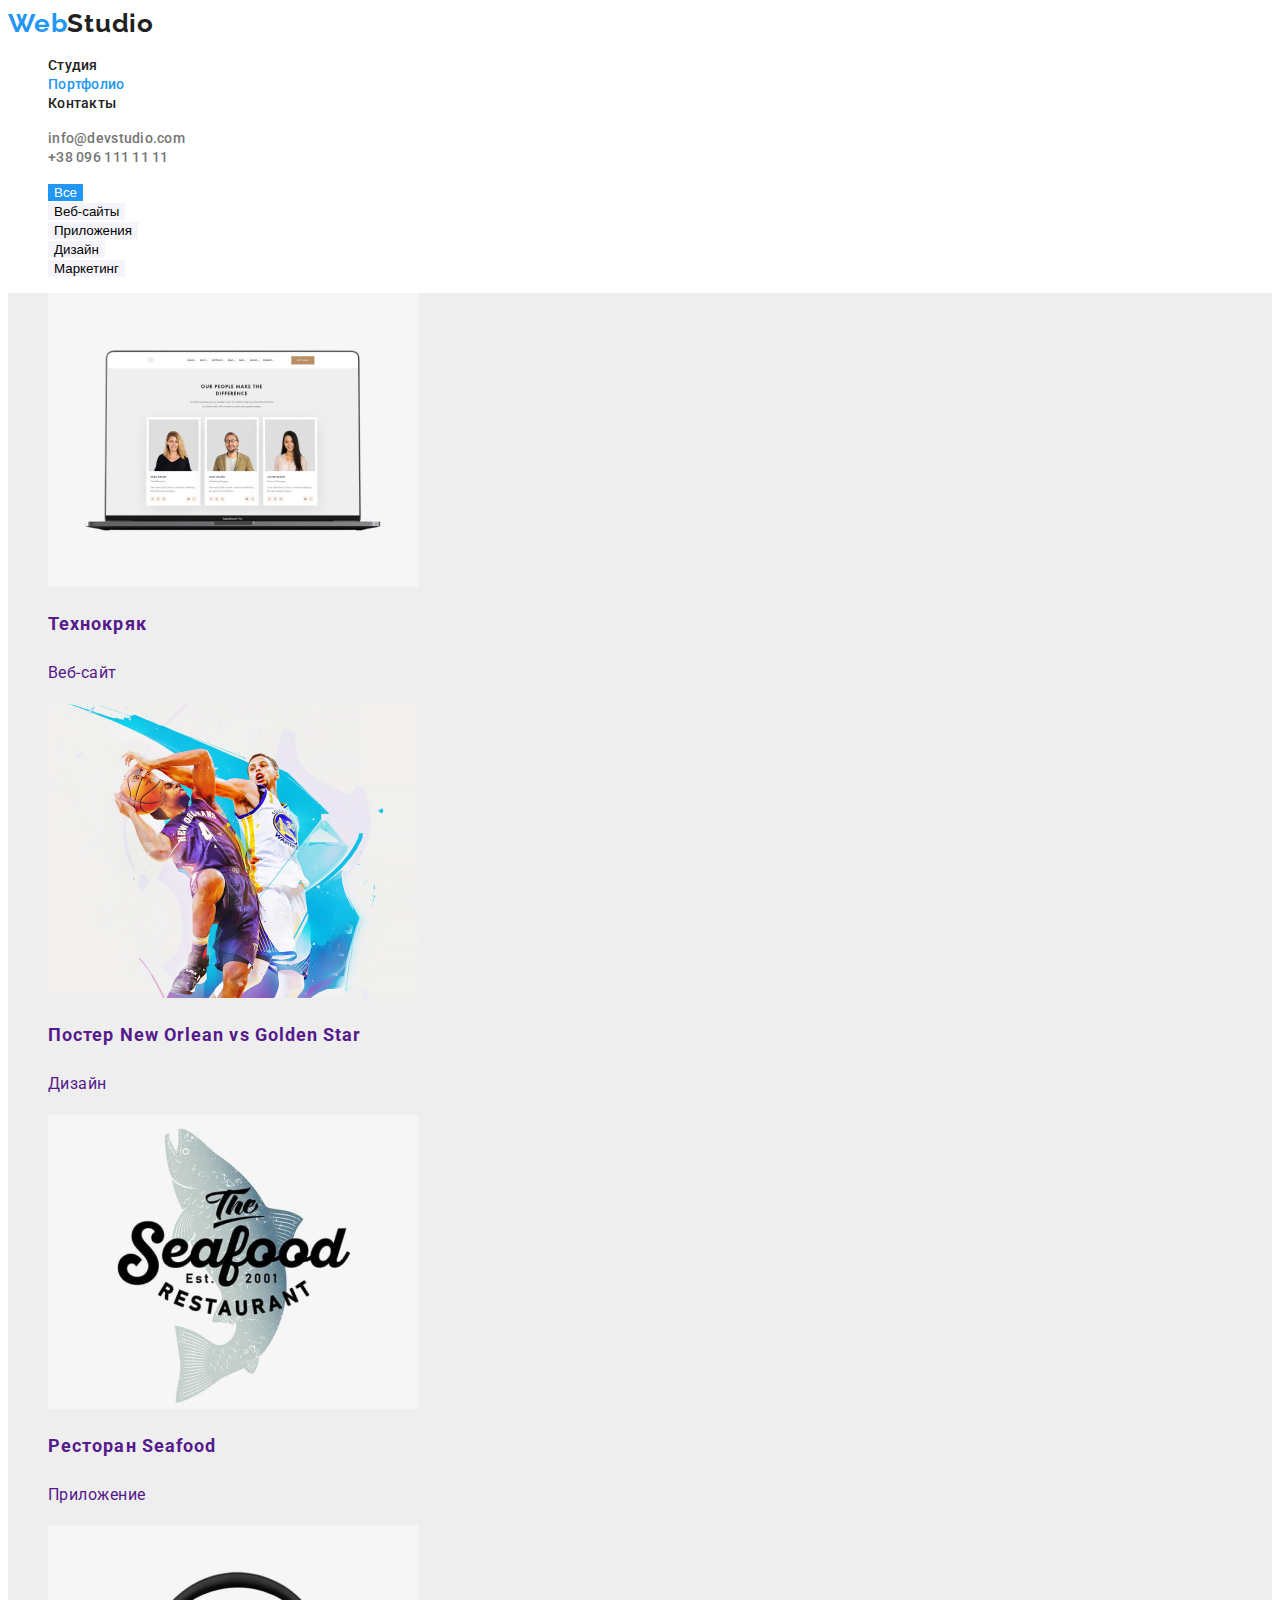
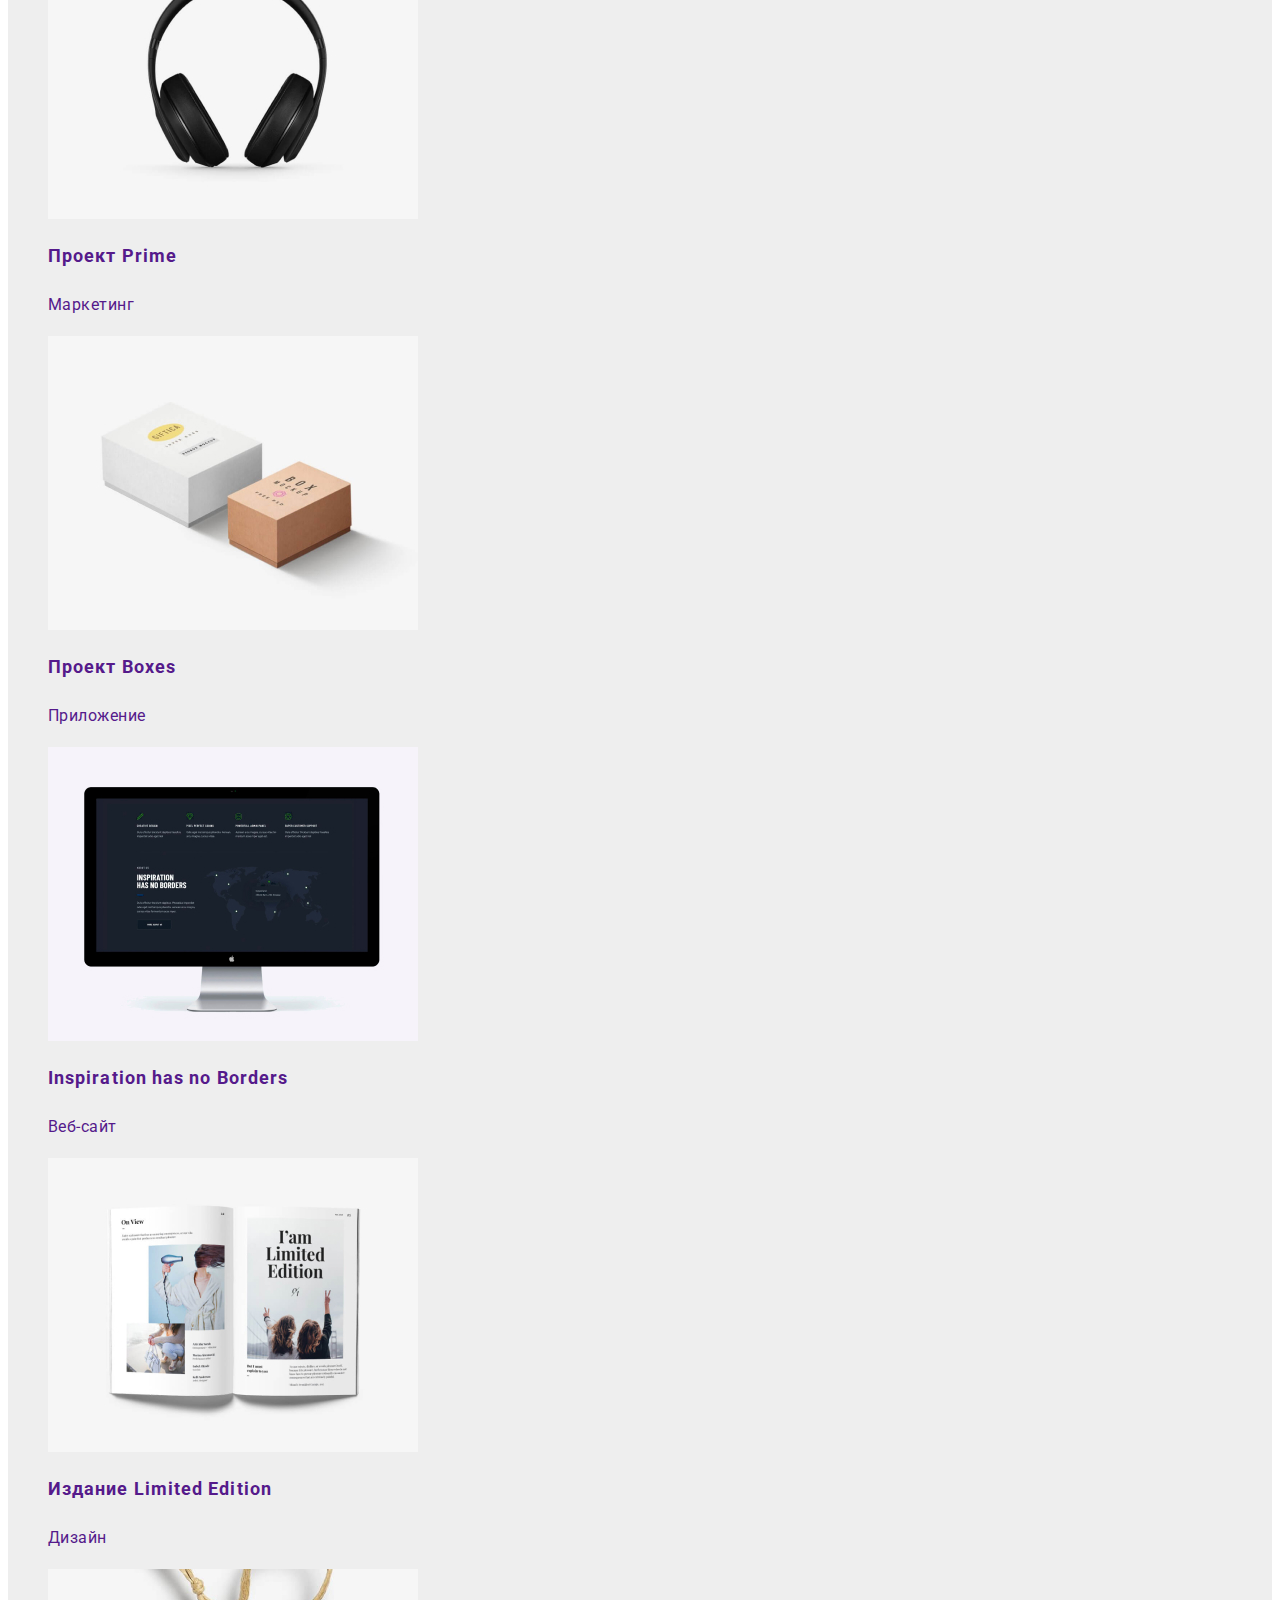
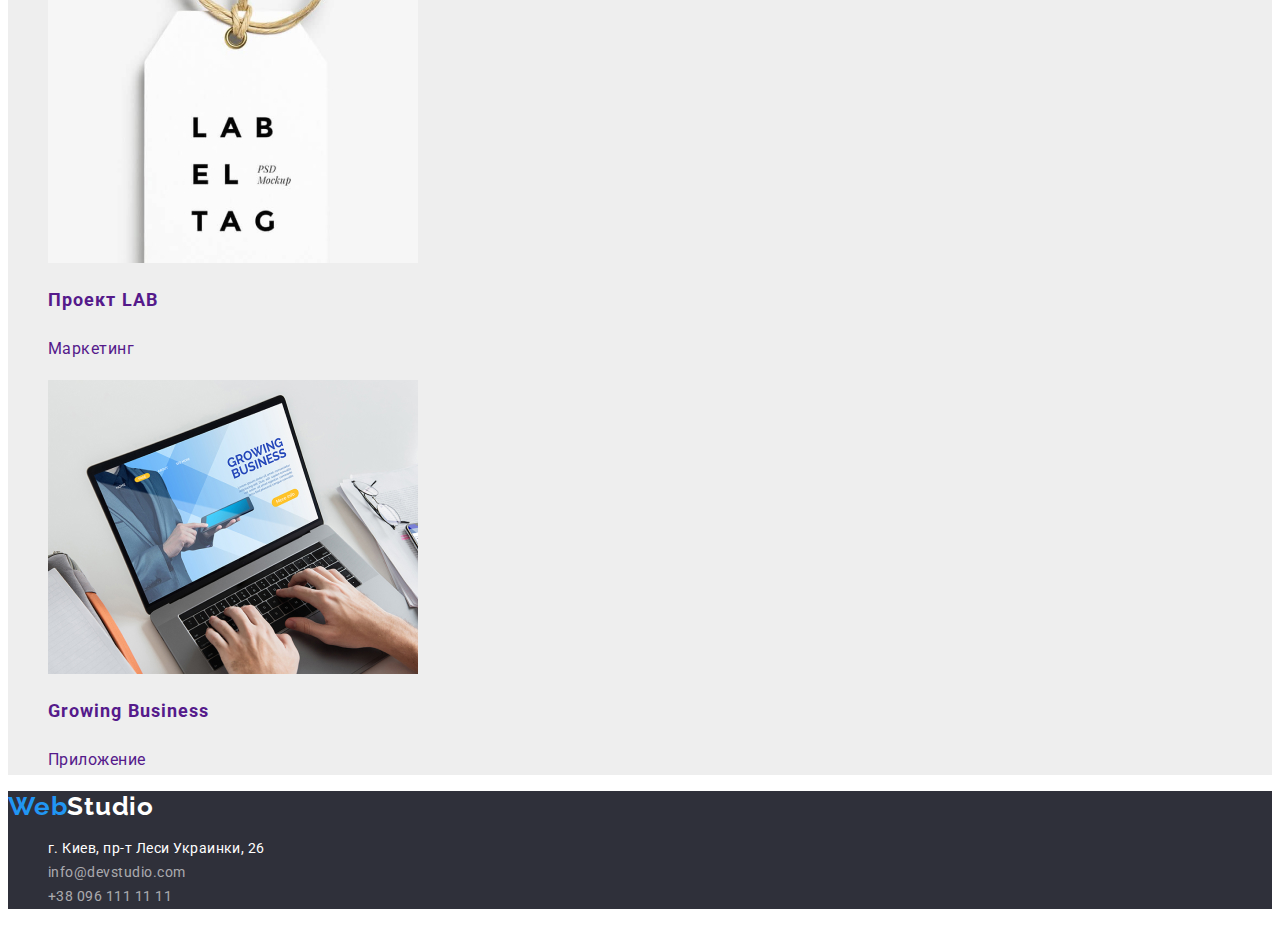
==== commit e43cf978: "Изменяет секцию "project" в "portfolio"" ====
--- a/portfolio.html
+++ b/portfolio.html
@@ -78,74 +78,75 @@
         <!-- Projects -->
         <ul class="project-list">
             <li class="project-item">
-                <button type="button"><img src="./images/img-2.1.jpg" alt="Веб-сайт Технокряк" width="370"
-                        height="294"></button>
-                <h2 class="title-project">Технокряк</h2>
-                <p class="text-project">Веб-сайт</p>
-                <a href=""></a>
+                <a href="">
+                    <img src="./images/img-2.1.jpg" alt="Веб-сайт Технокряк" width="370" height="294">
+                    <h2 class="title-project">Технокряк</h2>
+                    <p class="text-project">Веб-сайт</p>
+                </a>
             </li>
             <li class="project-item">
-                <button type="button"><img src="./images/img-2.2.jpg" alt="Дизайн постер New Orlean vs Golden Star"
-                        width="370" height="294"></button>
-                <h2 class="title-project">Постер <span lang="en">New Orlean vs Golden Star</span></h2>
-                <p class="text-project">Дизайн</p>
-                <a href=""></a>
+                <a href="">
+                    <img src="./images/img-2.2.jpg" alt="Дизайн постер New Orlean vs Golden Star" width="370"
+                        height="294">
+                    <h2 class="title-project">Постер <span lang="en">New Orlean vs Golden Star</span></h2>
+                    <p class="text-project">Дизайн</p>
+                </a>
 
             </li>
             <li class="project-item">
-                <button type="button"><img src="./images/img-2.3.jpg" alt="Приложение ресторан Seafood" width="370"
-                        height="294"></button>
-                <h2 class="title-project">Ресторан <span lang="en">Seafood</span></h2>
-                <p class="text-project">Приложение</p>
-                <a href=""></a>
+                <a href="">
+                    <img src="./images/img-2.3.jpg" alt="Приложение ресторан Seafood" width="370" height="294">
+                    <h2 class="title-project">Ресторан <span lang="en">Seafood</span></h2>
+                    <p class="text-project">Приложение</p>
+                </a>
 
             </li>
             <li class="project-item">
-                <button type="button"><img src="./images/img-2.4.jpg" alt="Маркетинг проект Prime" width="370"
-                        height="294"></button>
-                <h2 class="title-project">Проект <span lang="en">Prime</span></h2>
-                <p class="text-project">Маркетинг</p>
-                <a href=""></a>
+                <a href="">
+                    <img src="./images/img-2.4.jpg" alt="Маркетинг проект Prime" width="370" height="294">
+                    <h2 class="title-project">Проект <span lang="en">Prime</span></h2>
+                    <p class="text-project">Маркетинг</p>
+                </a>
 
             </li>
             <li class="project-item">
-                <button type="button"><img src="./images/img-2.5.jpg" alt="Приложение проект Boxes" width="370"
-                        height="294"></button>
-                <h2 class="title-project">Проект <span lang="en">Boxes</span></h2>
-                <p class="text-project">Приложение</p>
-                <a href=""></a>
+                <a href="">
+                    <img src="./images/img-2.5.jpg" alt="Приложение проект Boxes" width="370" height="294">
+                    <h2 class="title-project">Проект <span lang="en">Boxes</span></h2>
+                    <p class="text-project">Приложение</p>
+                </a>
 
             </li>
             <li class="project-item">
-                <button type="button"><img src="./images/img-2.6.jpg" alt="Веб-сайт Inspiration has no Borders"
-                        width="370" height="294"></button>
-                <h2 class="title-project"><span lang="en">Inspiration has no Borders</span></h2>
-                <p class="text-project">Веб-сайт</p>
-                <a href=""></a>
+                <a href="">
+                    <img src="./images/img-2.6.jpg" alt="Веб-сайт Inspiration has no Borders" width="370" height="294">
+                    <h2 class="title-project"><span lang="en">Inspiration has no Borders</span></h2>
+                    <p class="text-project">Веб-сайт</p>
+                </a>
 
             </li>
             <li class="project-item">
-                <button type="button"><img src="./images/img-2.7.jpg" alt="Дизайн издание Limited Edition" width="370"
-                        height="294"></button>
-                <h2 class="title-project">Издание <span lang="en">Limited Edition</span></h2>
-                <p class="text-project">Дизайн</p>
-                <a href=""></a>
+                <a href="">
+                    <img src="./images/img-2.7.jpg" alt="Дизайн издание Limited Edition" width="370" height="294">
+                    <h2 class="title-project">Издание <span lang="en">Limited Edition</span></h2>
+                    <p class="text-project">Дизайн</p>
+                </a>
 
             </li>
             <li class="project-item">
-                <button type="button"><img src="./images/img-2.8.jpg" alt="Маркетинг проект LAB" width="370"
-                        height="294"></button>
-                <h2 class="title-project">Проект <span lang="en">LAB</span></h2>
-                <p class="text-project">Маркетинг</p>
-                <a href=""></a>
+                <a href="">
+                    <img src="./images/img-2.8.jpg" alt="Маркетинг проект LAB" width="370" height="294">
+                    <h2 class="title-project">Проект <span lang="en">LAB</span></h2>
+                    <p class="text-project">Маркетинг</p>
+                </a>
 
             </li>
             <li class="project-item">
-                <button type="button"><img src="./images/img-2.9.jpg" alt="Приложение Growing Business" width="370"
-                        height="294"></button>
-                <h2 class="title-project"><span lang="en">Growing Business</span></h2>
-                <p class="text-project">Приложение</p>
-                <a href=""></a>
+                <a href="">
+                    <img src="./images/img-2.9.jpg" alt="Приложение Growing Business" width="370" height="294">
+                    <h2 class="title-project"><span lang="en">Growing Business</span></h2>
+                    <p class="text-project">Приложение</p>
+                </a>
 
             </li>
         </ul>
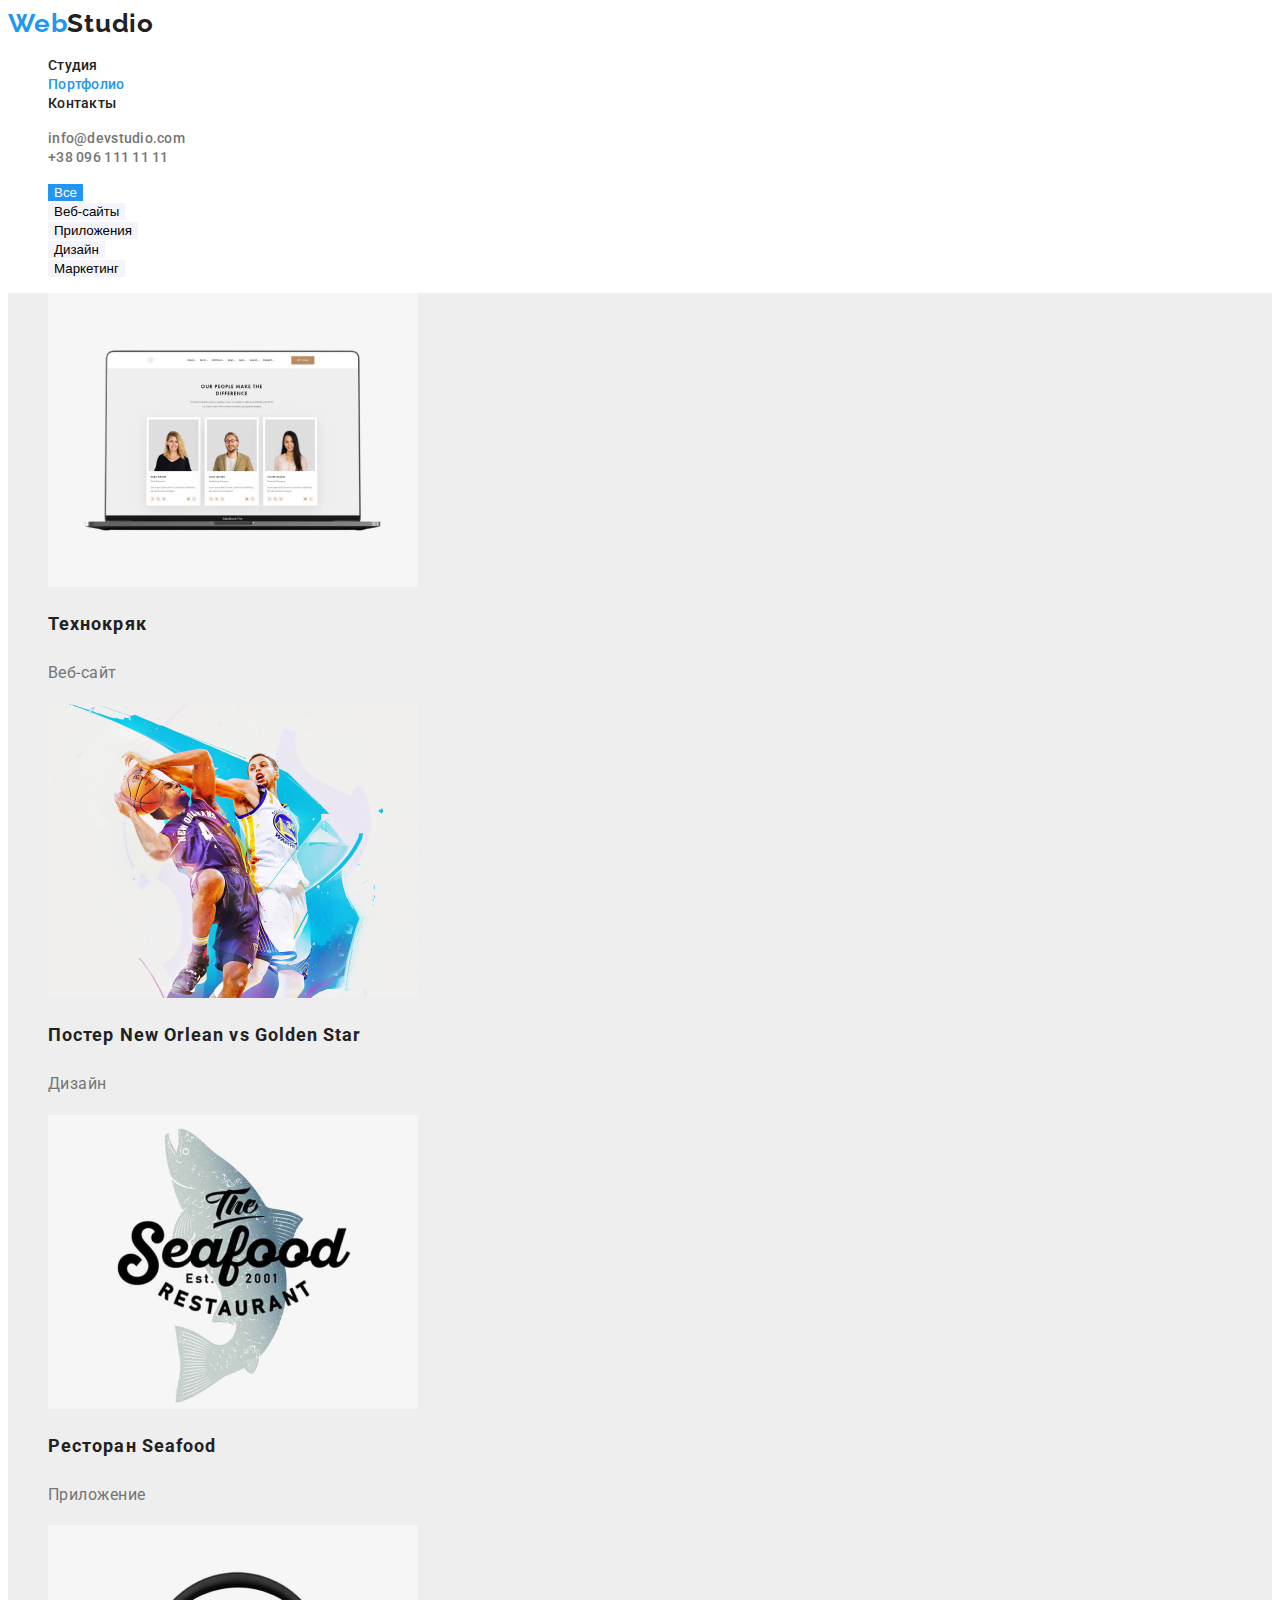
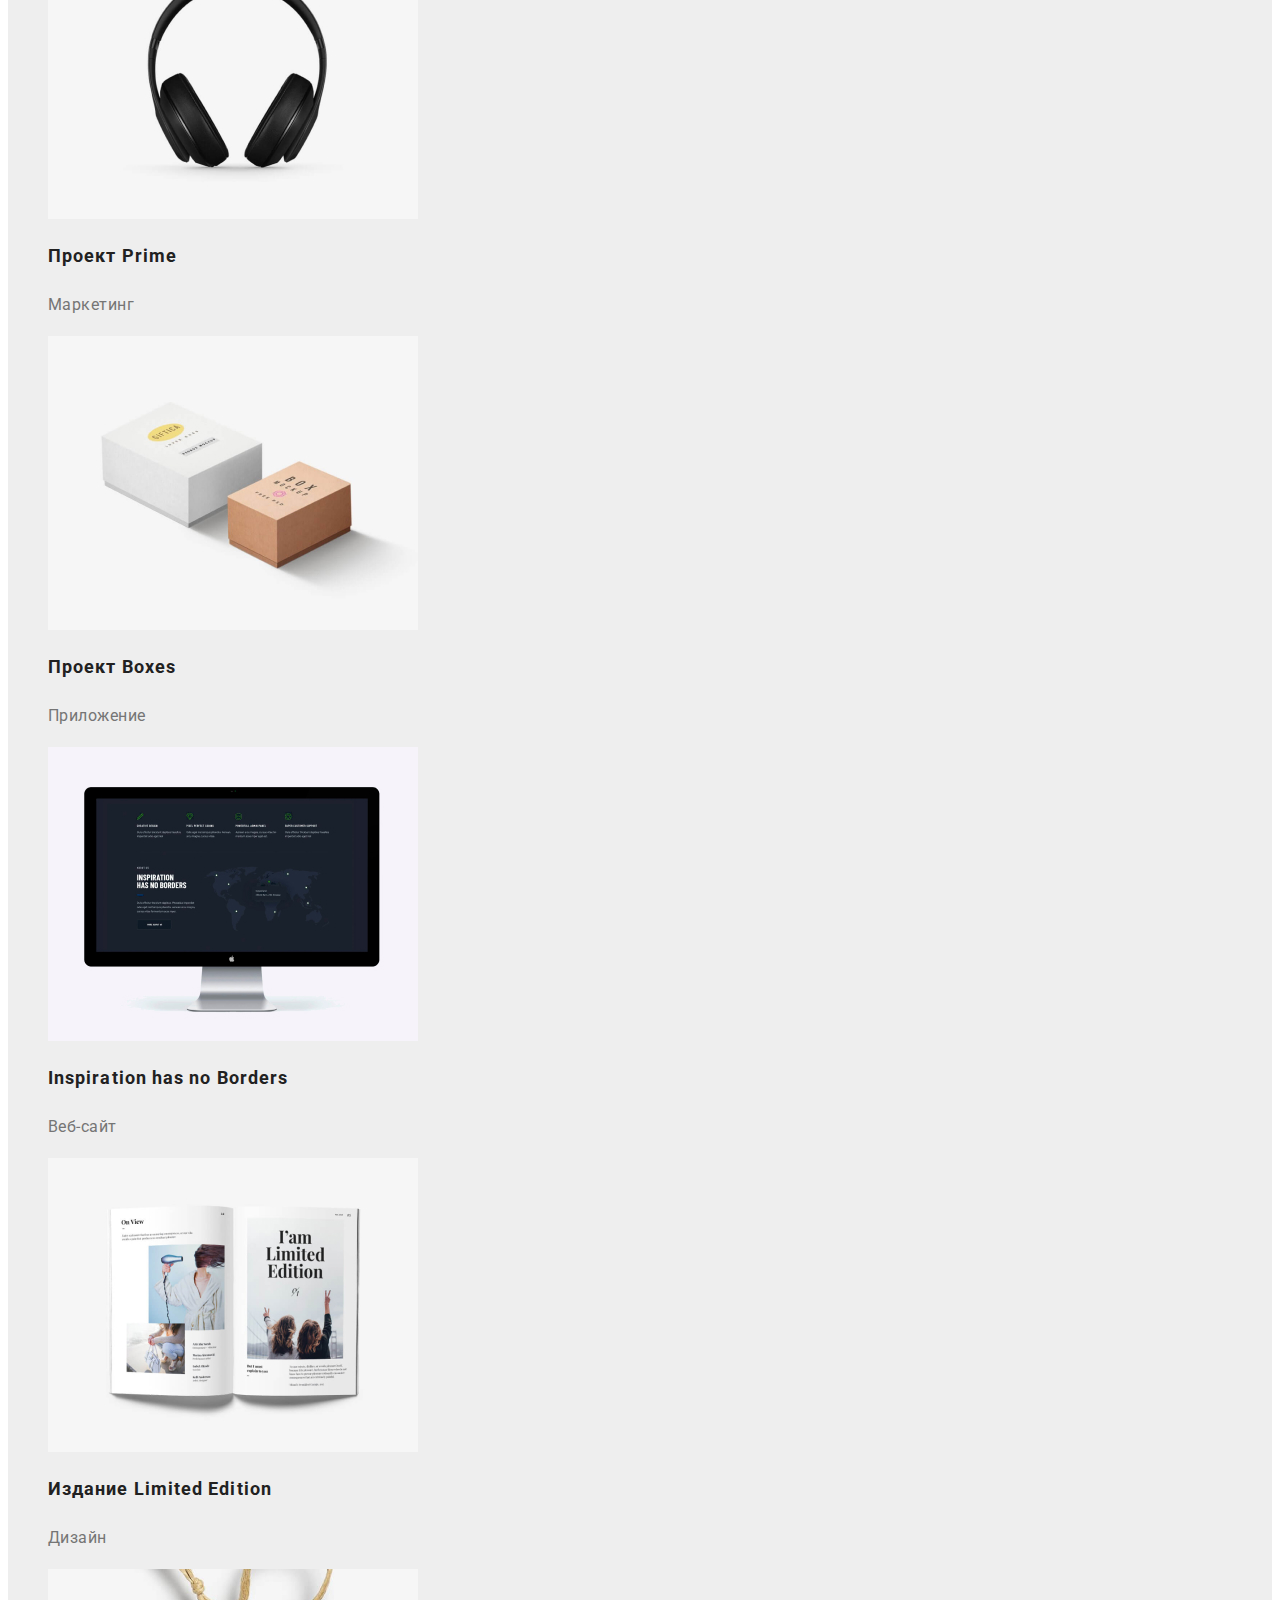
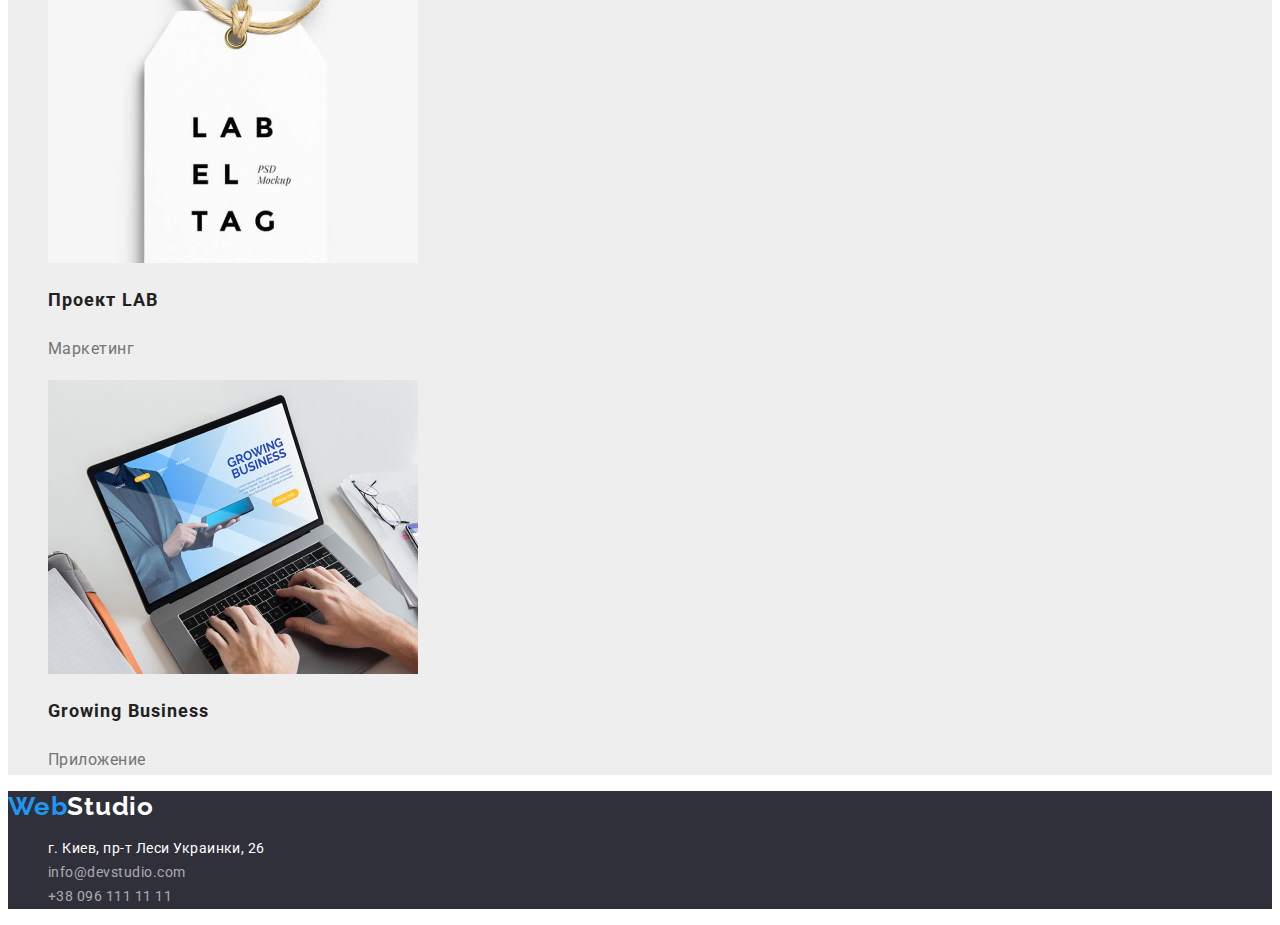
==== commit e39267be: "add photos to index.html and portfolio.html" ====
--- a/portfolio.html
+++ b/portfolio.html
@@ -79,15 +79,16 @@
         <ul class="project-list">
             <li class="project-item">
                 <a href="">
-                    <img src="./images/img-2.1.jpg" alt="Веб-сайт Технокряк" width="370" height="294">
+                    <img src="./images/Portfolio/Projects/img-2.1.jpg" alt="Веб-сайт Технокряк" width="370"
+                        height="294">
                     <h2 class="title-project">Технокряк</h2>
                     <p class="text-project">Веб-сайт</p>
                 </a>
             </li>
             <li class="project-item">
                 <a href="">
-                    <img src="./images/img-2.2.jpg" alt="Дизайн постер New Orlean vs Golden Star" width="370"
-                        height="294">
+                    <img src="./images/Portfolio/Projects/img-2.2.jpg" alt="Дизайн постер New Orlean vs Golden Star"
+                        width="370" height="294">
                     <h2 class="title-project">Постер <span lang="en">New Orlean vs Golden Star</span></h2>
                     <p class="text-project">Дизайн</p>
                 </a>
@@ -95,7 +96,8 @@
             </li>
             <li class="project-item">
                 <a href="">
-                    <img src="./images/img-2.3.jpg" alt="Приложение ресторан Seafood" width="370" height="294">
+                    <img src="./images/Portfolio/Projects/img-2.3.jpg" alt="Приложение ресторан Seafood" width="370"
+                        height="294">
                     <h2 class="title-project">Ресторан <span lang="en">Seafood</span></h2>
                     <p class="text-project">Приложение</p>
                 </a>
@@ -103,7 +105,8 @@
             </li>
             <li class="project-item">
                 <a href="">
-                    <img src="./images/img-2.4.jpg" alt="Маркетинг проект Prime" width="370" height="294">
+                    <img src="./images/Portfolio/Projects/img-2.4.jpg" alt="Маркетинг проект Prime" width="370"
+                        height="294">
                     <h2 class="title-project">Проект <span lang="en">Prime</span></h2>
                     <p class="text-project">Маркетинг</p>
                 </a>
@@ -111,7 +114,8 @@
             </li>
             <li class="project-item">
                 <a href="">
-                    <img src="./images/img-2.5.jpg" alt="Приложение проект Boxes" width="370" height="294">
+                    <img src="./images/Portfolio/Projects/img-2.5.jpg" alt="Приложение проект Boxes" width="370"
+                        height="294">
                     <h2 class="title-project">Проект <span lang="en">Boxes</span></h2>
                     <p class="text-project">Приложение</p>
                 </a>
@@ -119,7 +123,8 @@
             </li>
             <li class="project-item">
                 <a href="">
-                    <img src="./images/img-2.6.jpg" alt="Веб-сайт Inspiration has no Borders" width="370" height="294">
+                    <img src="./images/Portfolio/Projects/img-2.6.jpg" alt="Веб-сайт Inspiration has no Borders"
+                        width="370" height="294">
                     <h2 class="title-project"><span lang="en">Inspiration has no Borders</span></h2>
                     <p class="text-project">Веб-сайт</p>
                 </a>
@@ -127,7 +132,8 @@
             </li>
             <li class="project-item">
                 <a href="">
-                    <img src="./images/img-2.7.jpg" alt="Дизайн издание Limited Edition" width="370" height="294">
+                    <img src="./images/Portfolio/Projects/img-2.7.jpg" alt="Дизайн издание Limited Edition" width="370"
+                        height="294">
                     <h2 class="title-project">Издание <span lang="en">Limited Edition</span></h2>
                     <p class="text-project">Дизайн</p>
                 </a>
@@ -135,7 +141,8 @@
             </li>
             <li class="project-item">
                 <a href="">
-                    <img src="./images/img-2.8.jpg" alt="Маркетинг проект LAB" width="370" height="294">
+                    <img src="./images/Portfolio/Projects/img-2.8.jpg" alt="Маркетинг проект LAB" width="370"
+                        height="294">
                     <h2 class="title-project">Проект <span lang="en">LAB</span></h2>
                     <p class="text-project">Маркетинг</p>
                 </a>
@@ -143,7 +150,8 @@
             </li>
             <li class="project-item">
                 <a href="">
-                    <img src="./images/img-2.9.jpg" alt="Приложение Growing Business" width="370" height="294">
+                    <img src="./images/Portfolio/Projects/img-2.9.jpg" alt="Приложение Growing Business" width="370"
+                        height="294">
                     <h2 class="title-project"><span lang="en">Growing Business</span></h2>
                     <p class="text-project">Приложение</p>
                 </a>
--- a/css/styles.css
+++ b/css/styles.css
@@ -182,10 +182,12 @@
         font-size: 18px;
         line-height: 2;
         letter-spacing: 0.06em;
+        color: var(--main-text-color);
 }
 .text-project {
         font-size: 16px;
         line-height: 1.87;
+        color: var(--main-2-text-color);
 }
 
 /* ! FOOTER ! */
